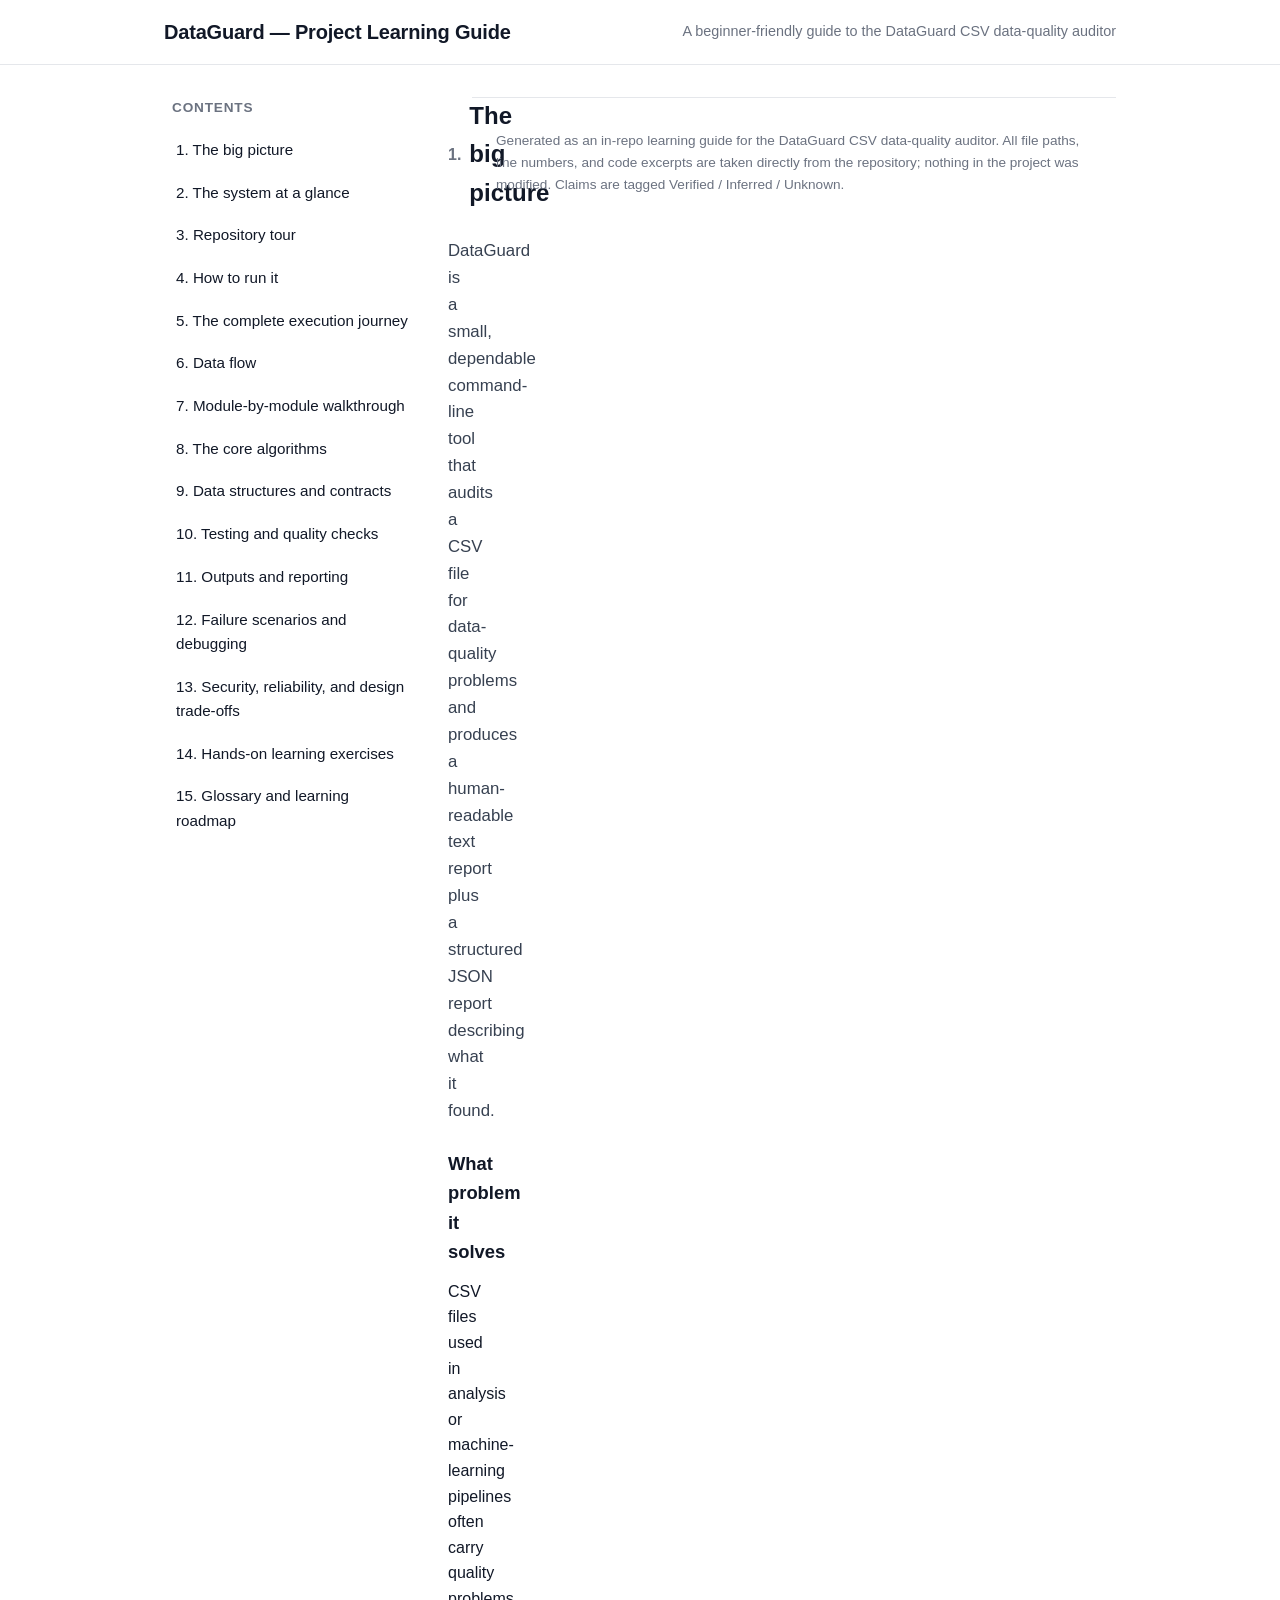
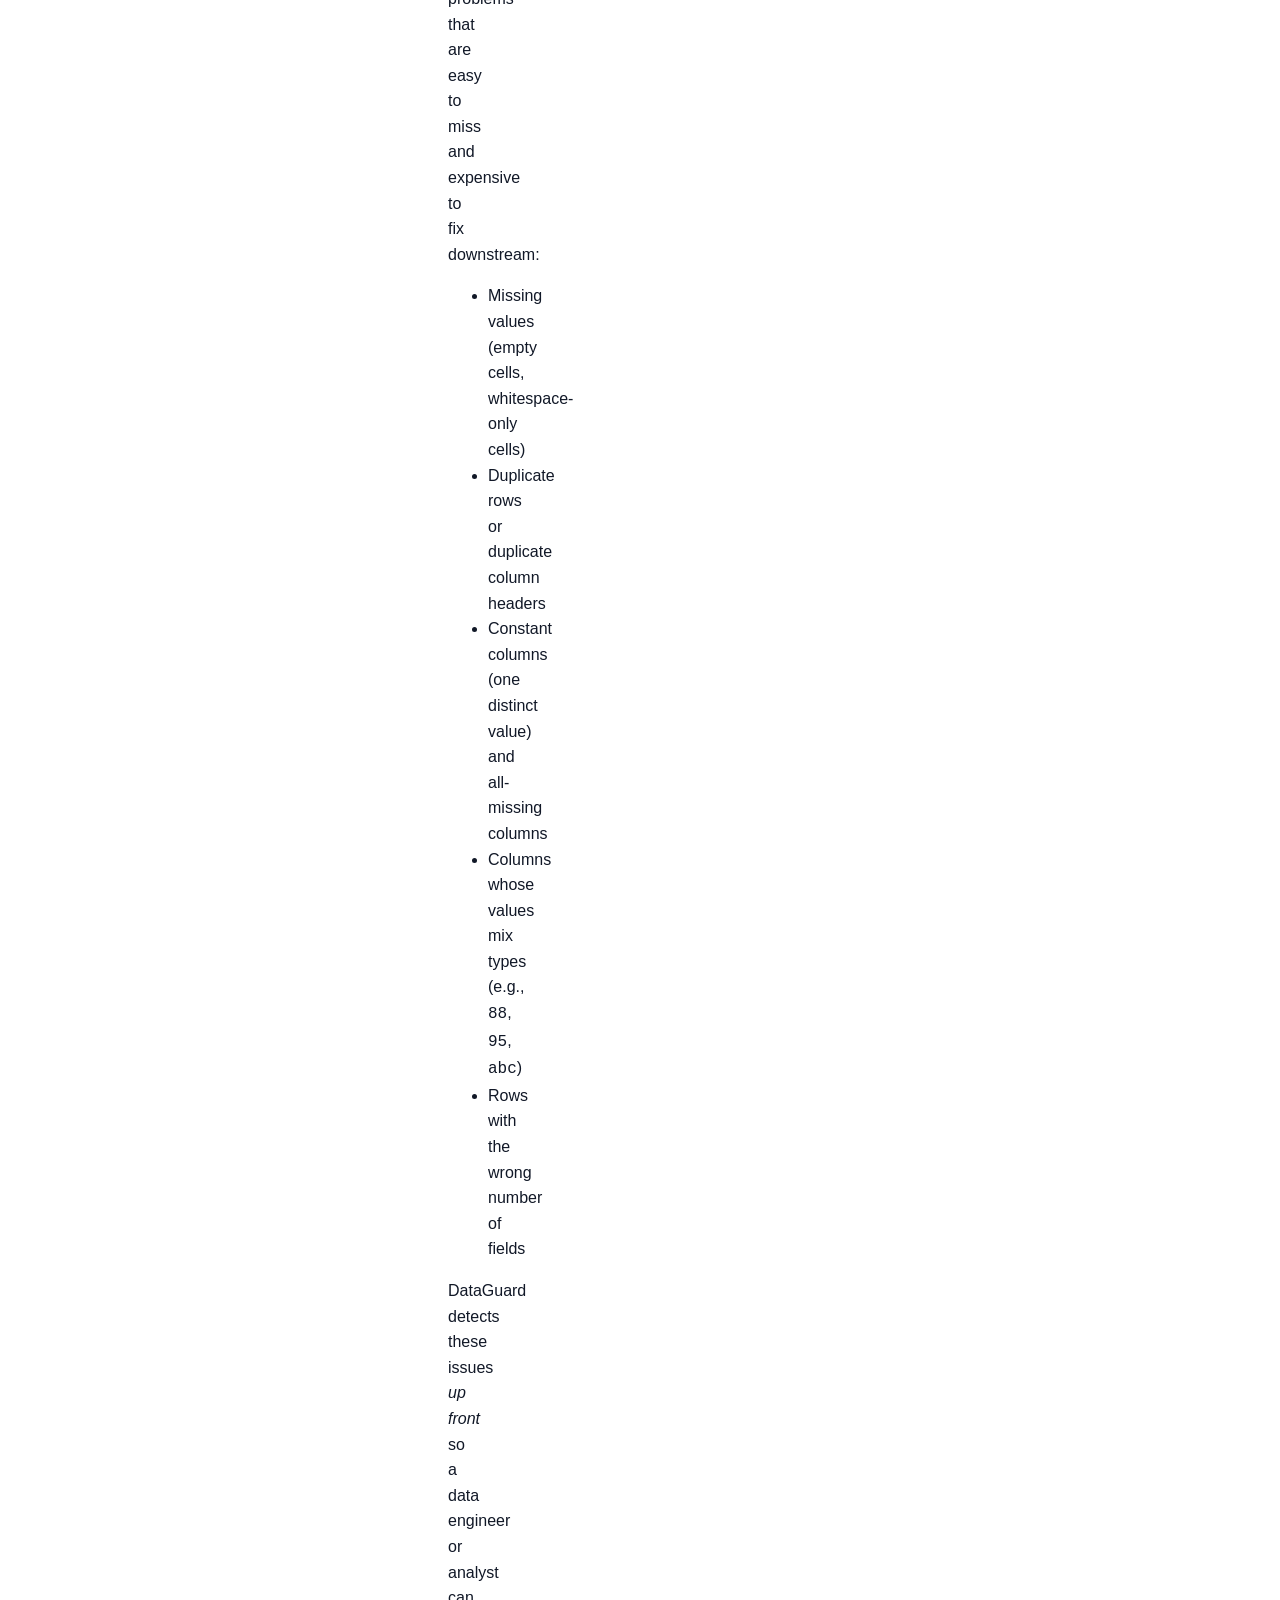
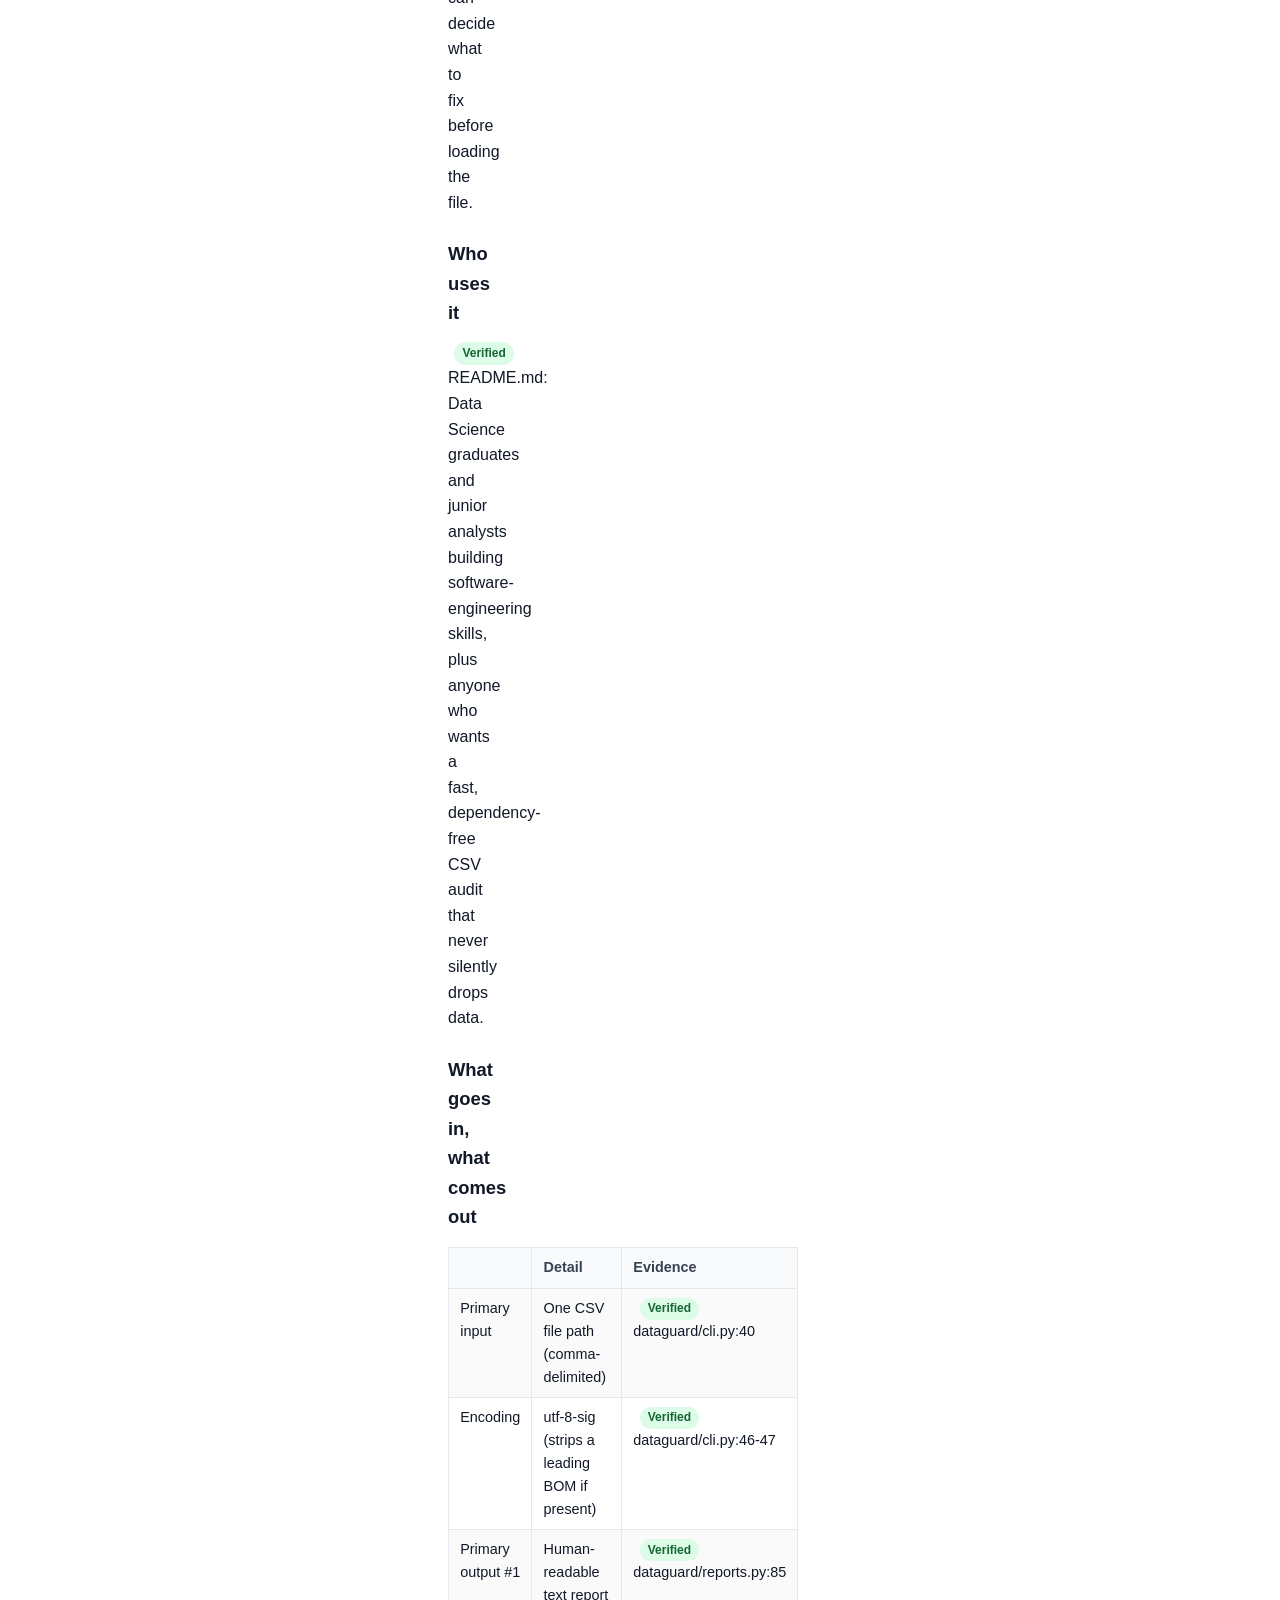
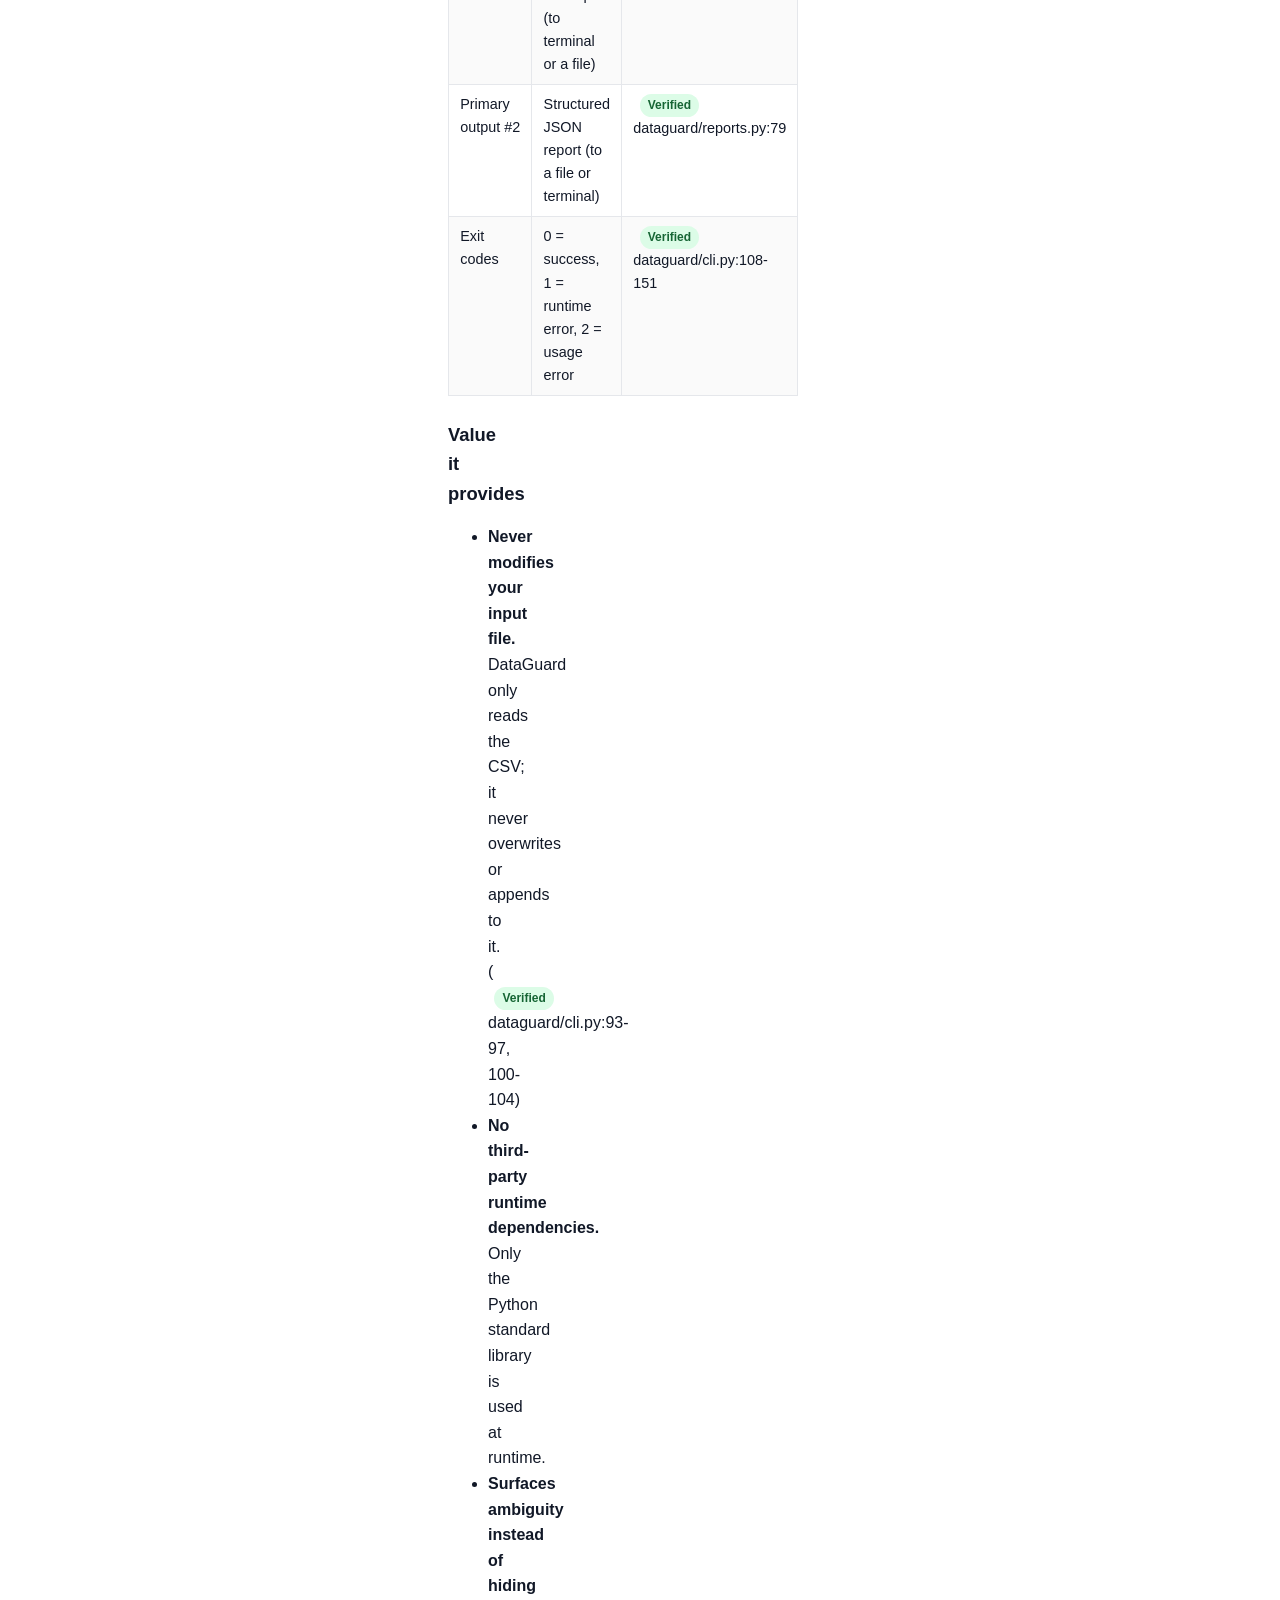
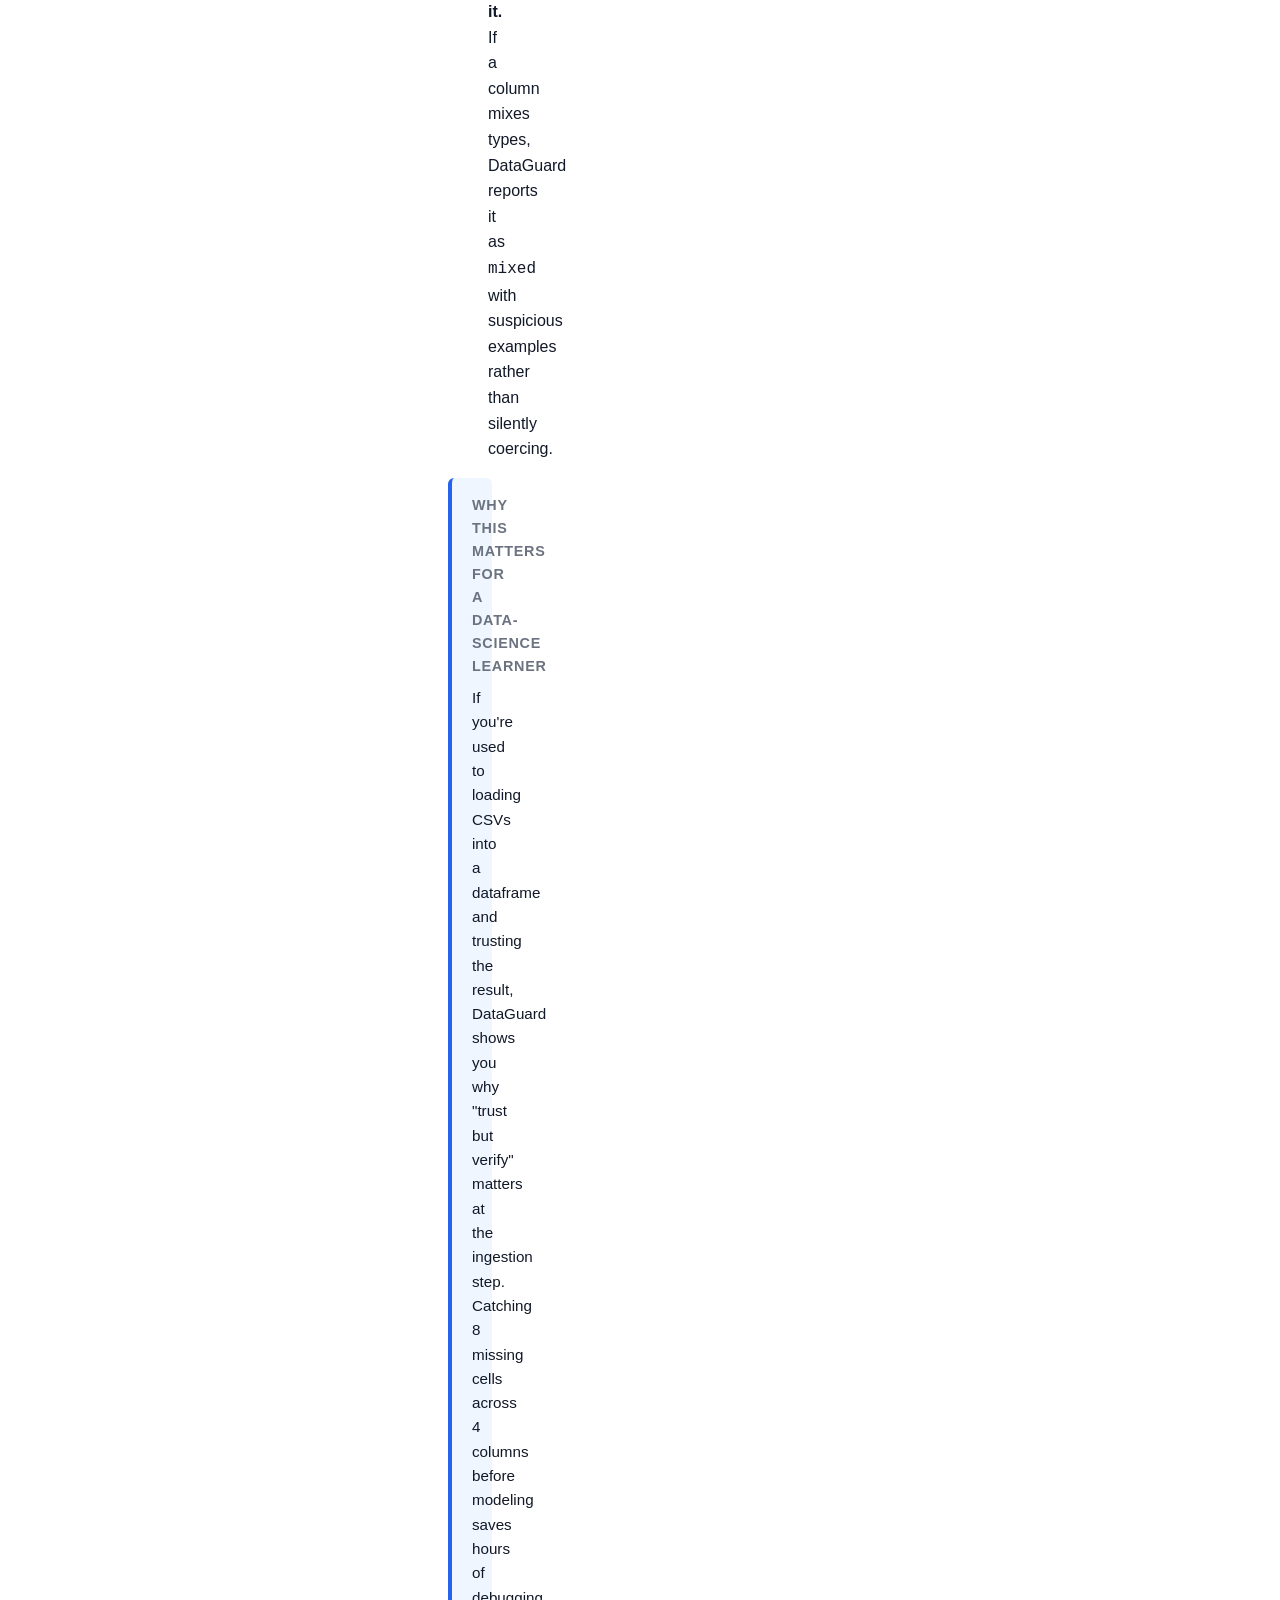
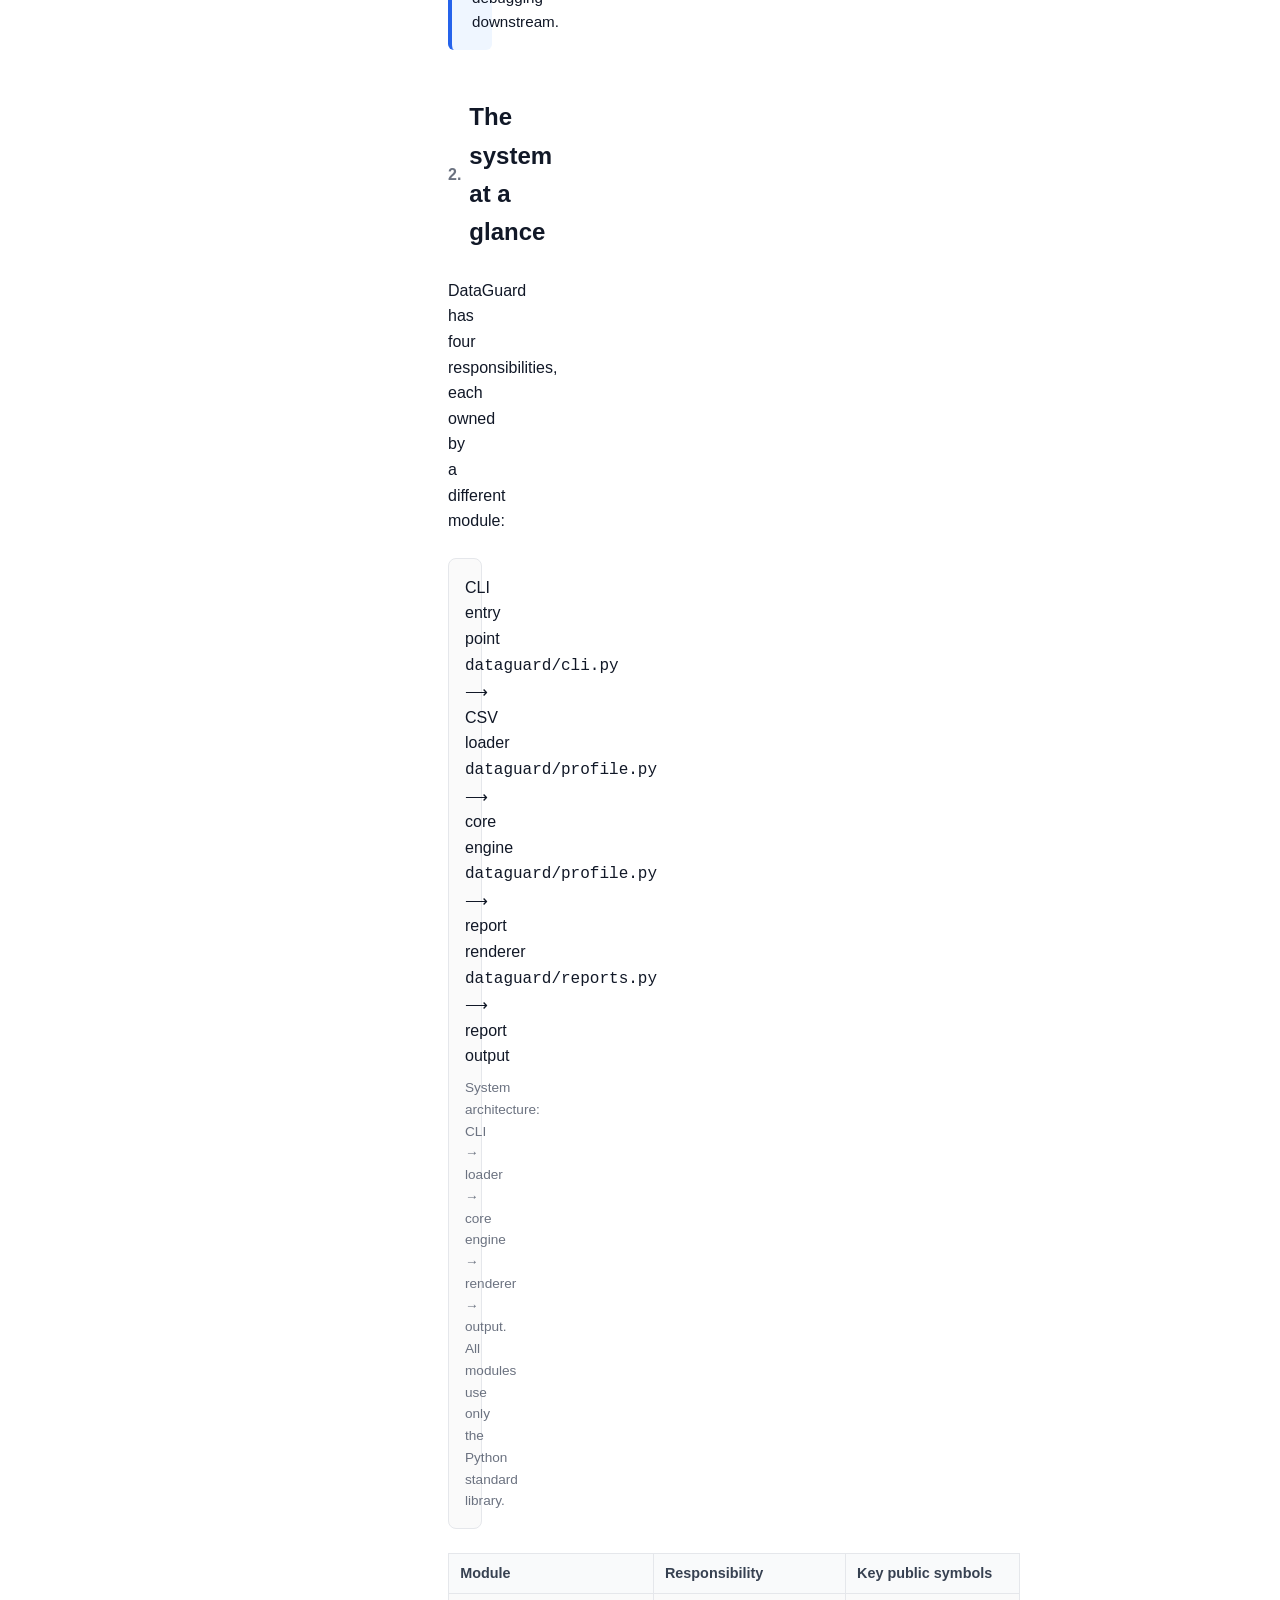
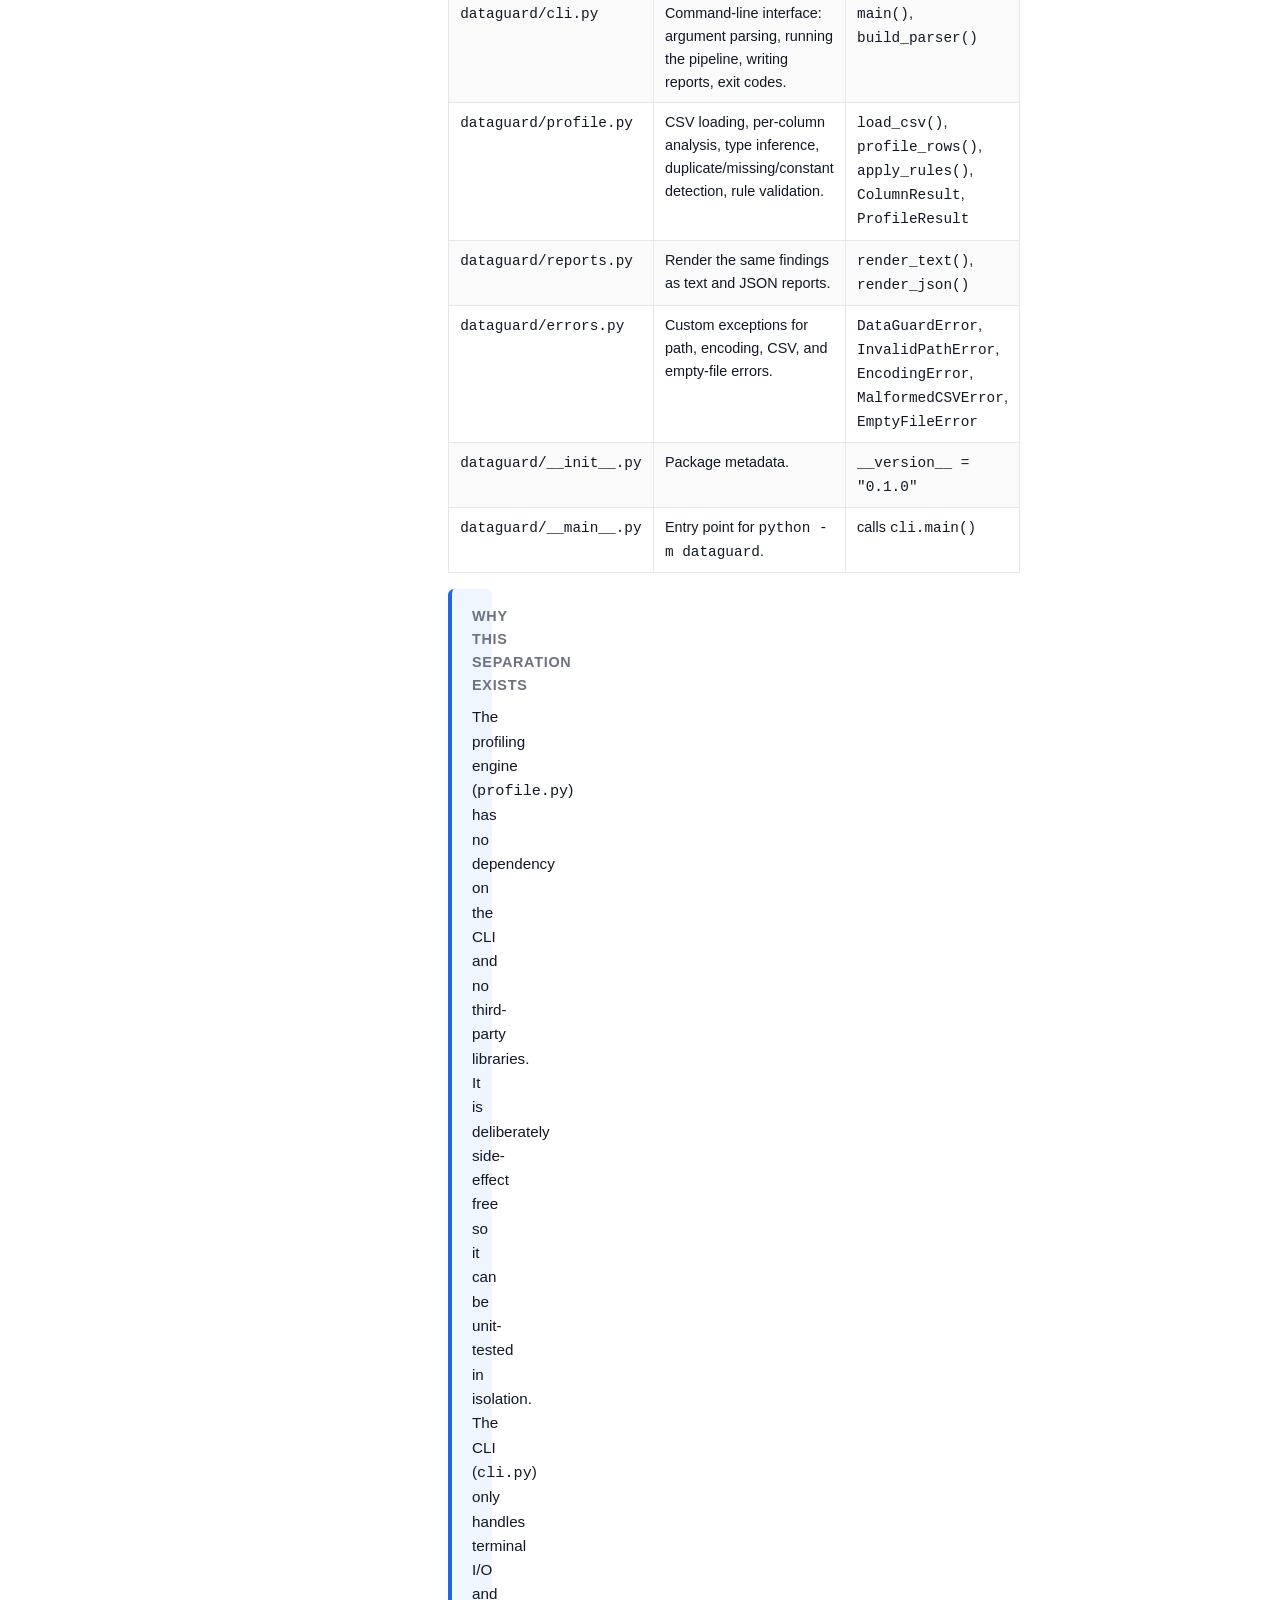
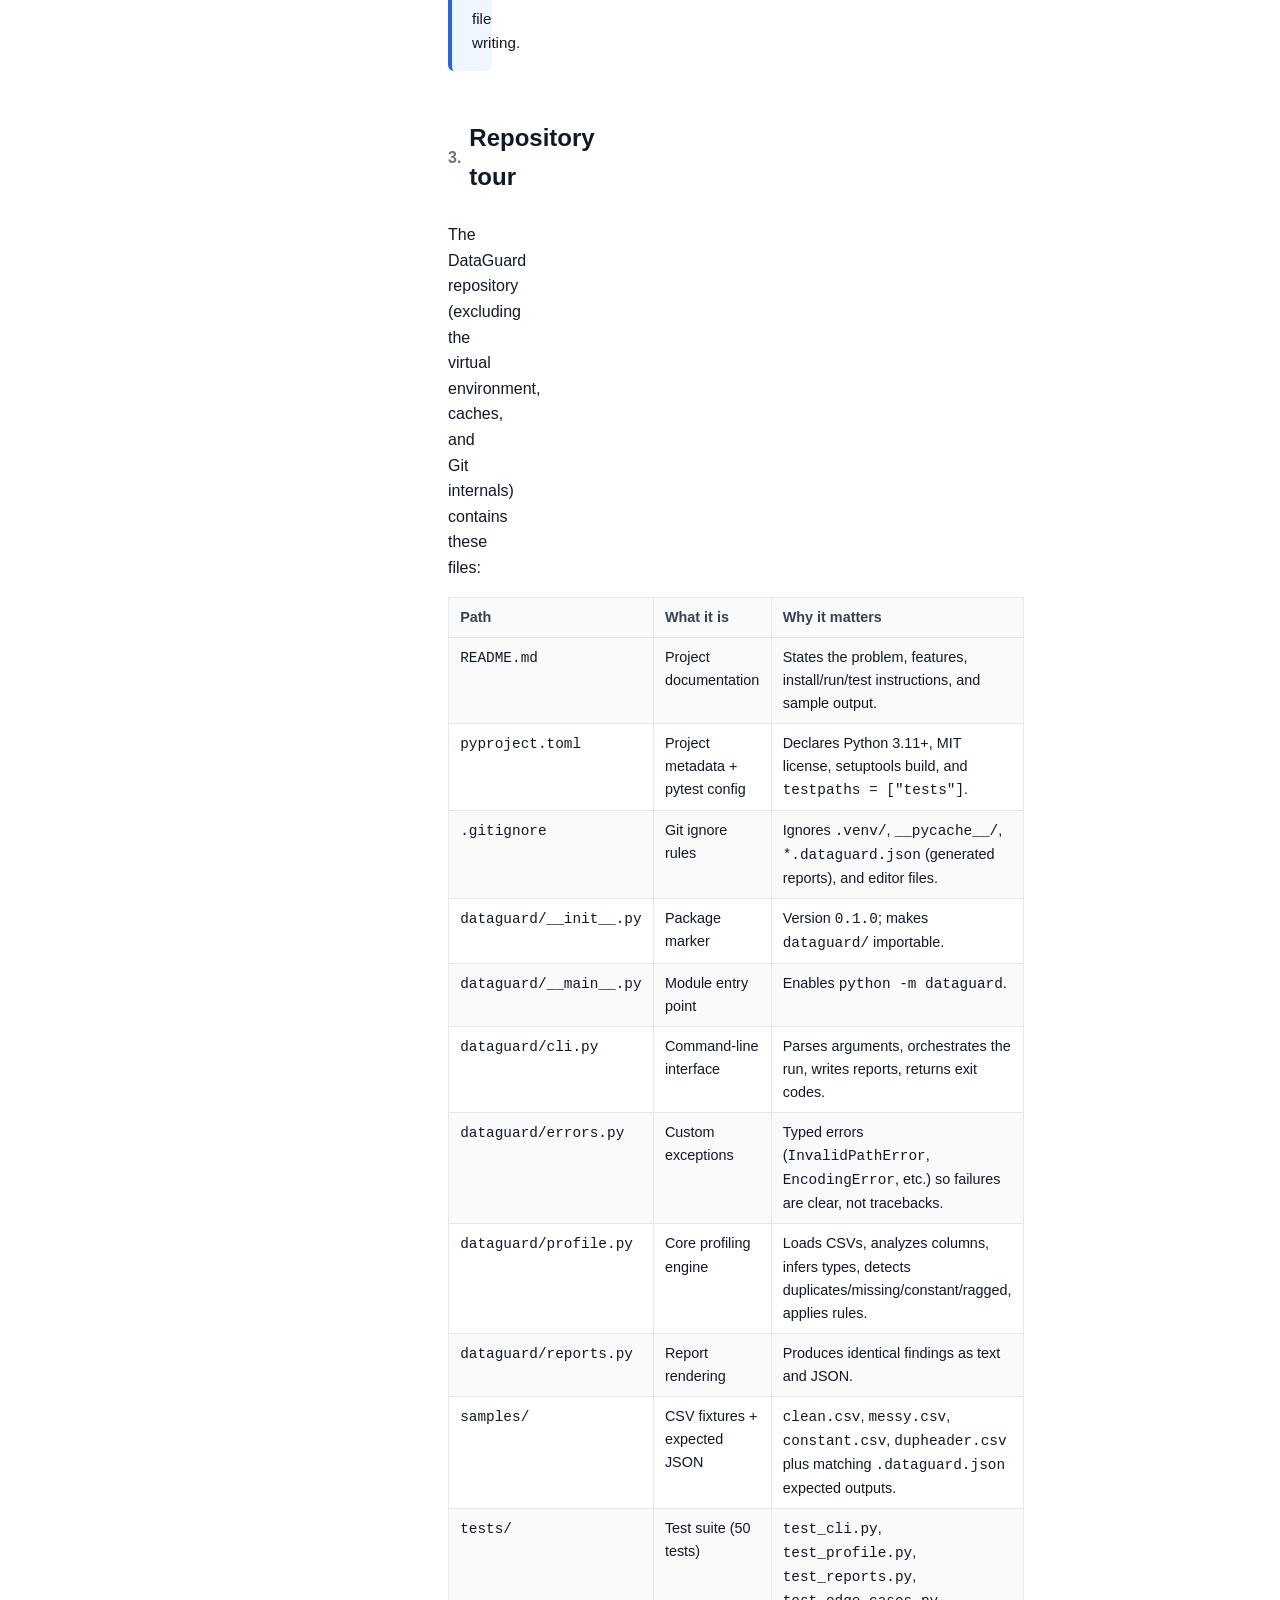
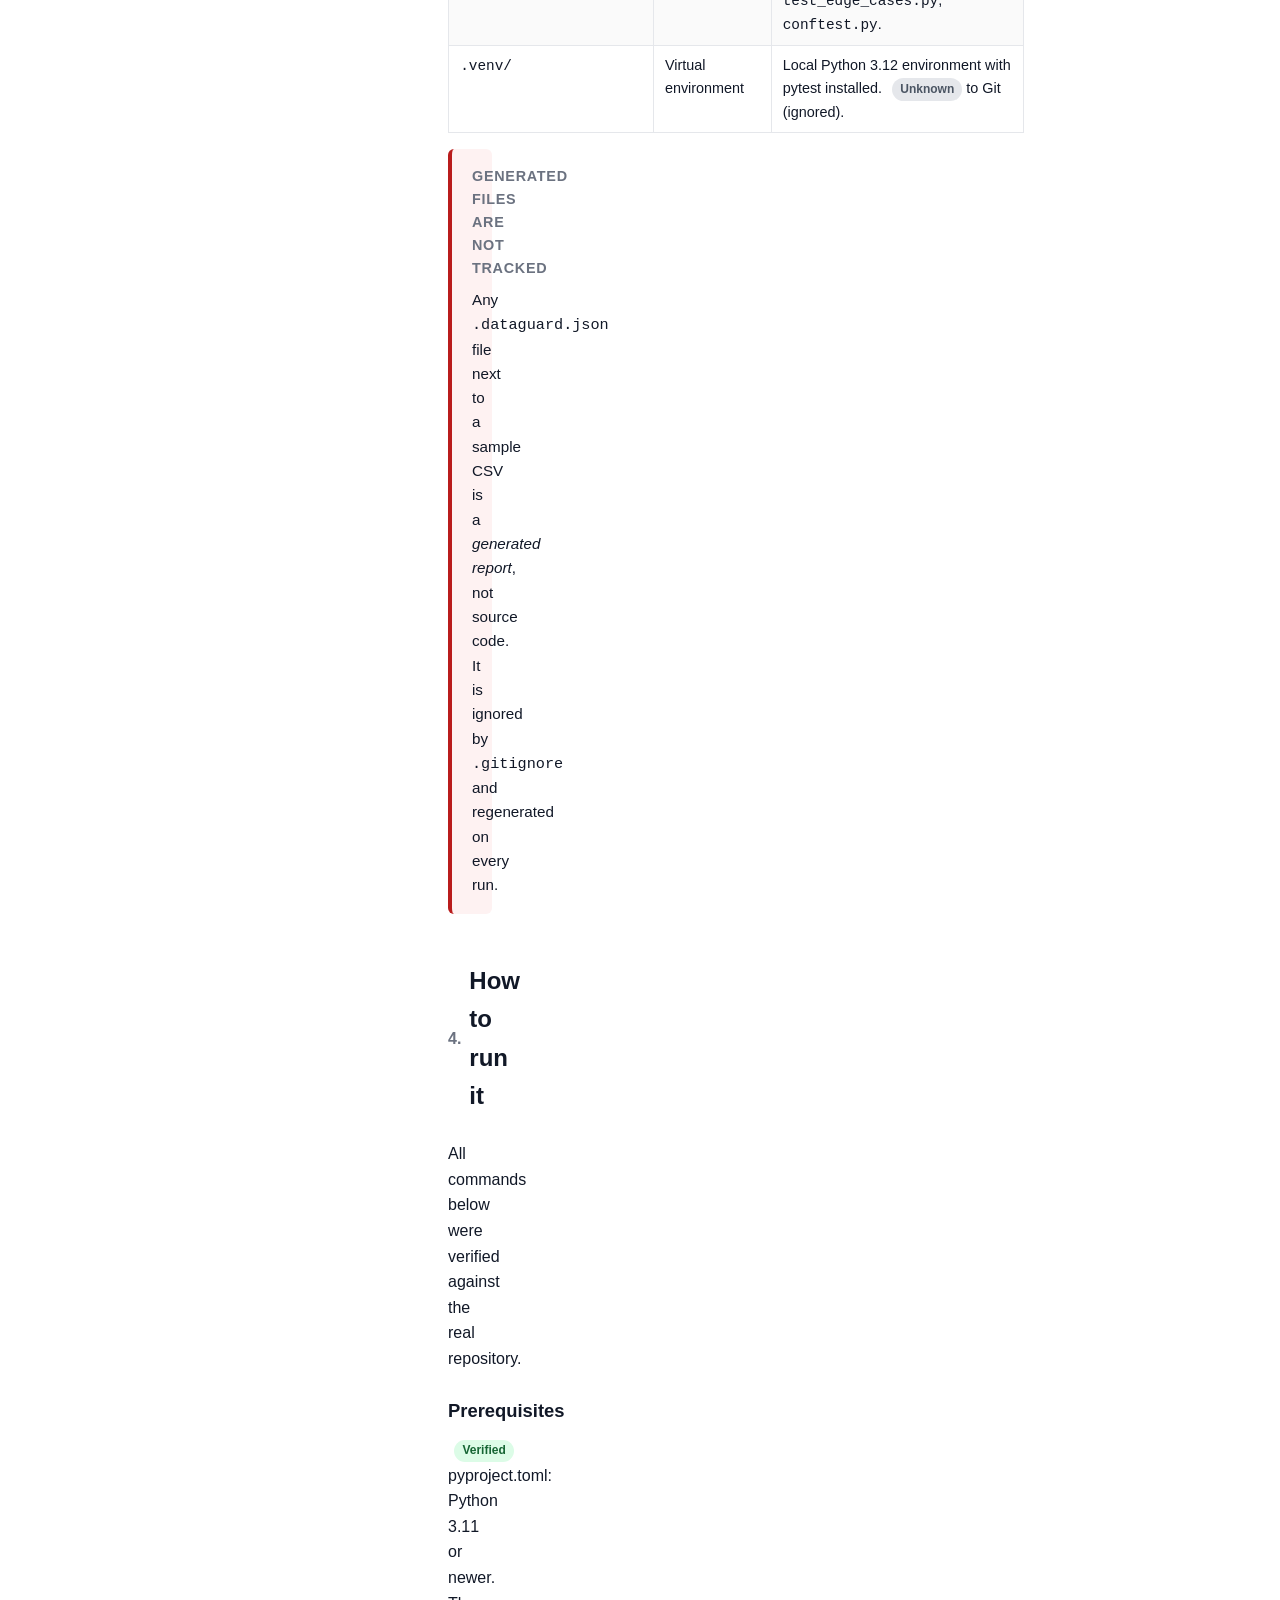
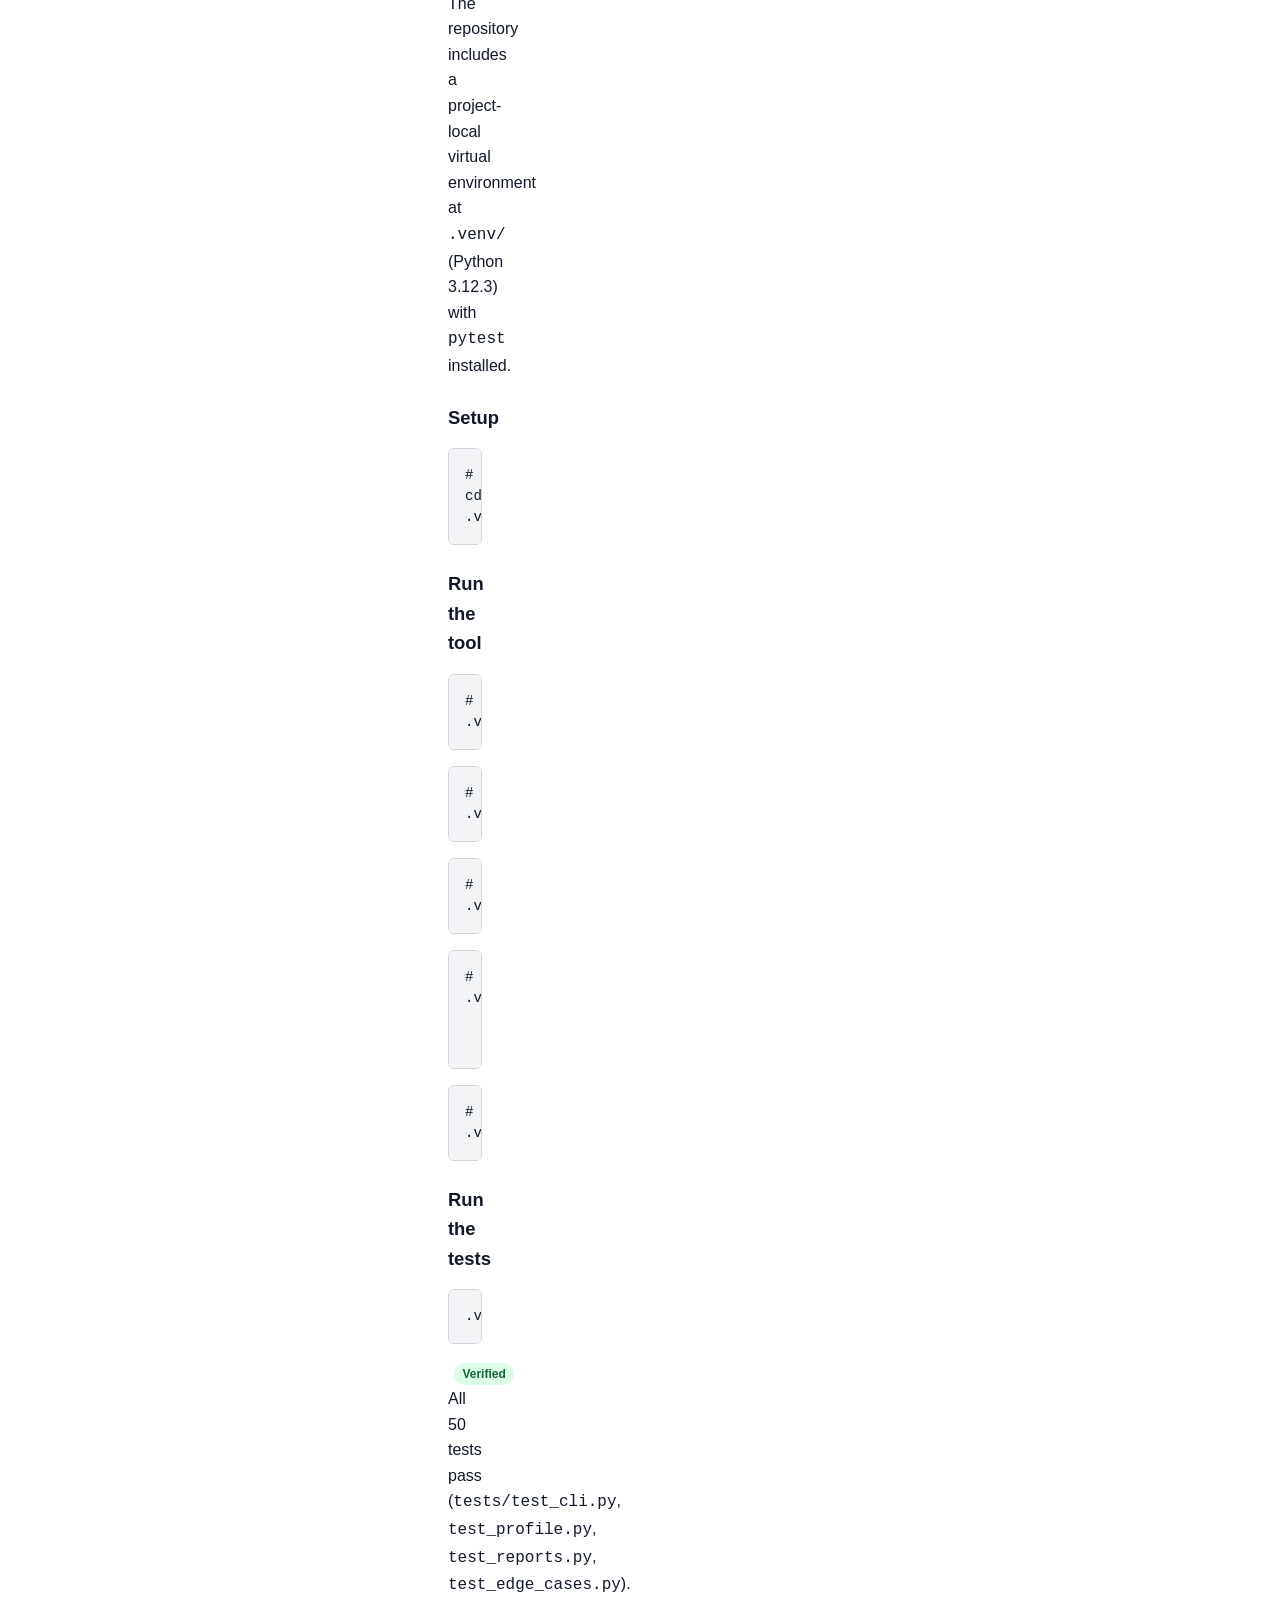
==== learning/project-book/index.html @ baacd8c7 "changes" ====
<!DOCTYPE html>
<html lang="en">
<head>
<meta charset="UTF-8">
<meta name="viewport" content="width=device-width, initial-scale=1.0">
<title>DataGuard — Project Learning Guide</title>
<style>
:root {
--bg: #ffffff; --text: #111827; --muted: #6b7280; --border: #e5e7eb;
--accent: #2563eb; --accent-hover: #1d4ed8; --code-bg: #f3f4f6;
--code-border: #d1d5db; --warn: #b91c1c; --ok: #15803d; --note-bg: #eff6ff;
}
* { box-sizing: border-box; }
body { font-family: -apple-system, BlinkMacSystemFont, "Segoe UI", Roboto, Helvetica, Arial, sans-serif;
 line-height: 1.6; color: var(--text); background: var(--bg); margin: 0; padding: 0; }
a { color: var(--accent); text-decoration: none; } a:hover { text-decoration: underline; }
.skip { position: absolute; left: -10000px; width: 1px; height: 1px; overflow: hidden; }
header { background: var(--bg); border-bottom: 1px solid var(--border); position: sticky; top: 0; z-index: 100; }
header .inner { max-width: 1000px; margin: 0 auto; padding: 1rem 1.5rem; display: flex; align-items: center; gap: 1rem; flex-wrap: wrap; }
h1 { font-size: 1.25rem; margin: 0; letter-spacing: -0.01em; }
.repo-meta { color: var(--muted); font-size: 0.9rem; margin-left: auto; }
.wrap { display: flex; max-width: 1000px; margin: 0 auto; padding: 2rem 1.5rem 4rem; gap: 1.5rem; }
aside { width: 260px; flex-shrink: 0; position: sticky; top: 1.5rem; }
aside h2 { font-size: 0.85rem; text-transform: uppercase; letter-spacing: 0.06em; color: var(--muted); margin: 0 0 0.75rem; padding: 0 0.5rem; }
nav ul { list-style: none; padding: 0; margin: 0; font-size: 0.95rem; }
nav ul li { margin: 0.25rem 0; }
nav ul a { display: block; padding: 0.45rem 0.75rem; border-radius: 6px; color: var(--text); }
nav ul a:hover { background: var(--note-bg); }
nav ul a.current { background: #dbeafe; font-weight: 600; }
nav ul ul { margin-top: 0.3rem; padding-left: 1rem; border-left: 2px solid var(--border); }
nav ul ul a { font-size: 0.9rem; padding: 0.35rem 0.75rem; opacity: 0.9; }
main { flex: 1; min-width: 0; }
section { margin-bottom: 3rem; }
section h2 { font-size: 1.5rem; margin: 0 0 1rem; padding-bottom: 0.5rem; border-bottom: 2px solid var(--border); display: flex; align-items: center; gap: 0.5rem; }
section h2 .num { color: var(--muted); font-size: 1rem; }
section h3 { font-size: 1.15rem; margin: 1.5rem 0 0.75rem; }
section h4 { font-size: 1rem; margin: 1rem 0 0.5rem; color: var(--muted); }
p { margin: 0 0 1rem; } .lead { font-size: 1.05rem; color: #374151; max-width: 72ch; }
.badge { display: inline-block; font-size: 0.75rem; font-weight: 700; padding: 0.1rem 0.5rem; border-radius: 999px; margin-left: 0.4rem; vertical-align: middle; background: #f3f4f4; }
.badge.verified { background: #dcfce7; color: #166534; }
.badge.inferred { background: #fef3c7; color: #92400e; }
.badge.unknown { background: #e5e7eb; color: #4b5563; }
table { width: 100%; border-collapse: collapse; margin: 1rem 0; font-size: 0.9rem; }
th, td { border: 1px solid var(--border); padding: 0.5rem 0.7rem; text-align: left; vertical-align: top; }
th { background: #f9fafb; font-weight: 600; color: #374151; }
tr:nth-child(even) { background: #fafafa; }
pre { background: var(--code-bg); border: 1px solid var(--code-border); border-radius: 6px; padding: 1rem; overflow-x: auto; margin: 1rem 0; font-size: 0.88rem; line-height: 1.5; }
code { font-family: ui-monospace, SFMono-Regular, Menlo, Consolas, monospace; }
.filepath { font-size: 0.8rem; color: var(--muted); margin: 0 0 0.25rem; padding: 0 1rem; border-left: 3px solid var(--accent); }
.diagram { margin: 1.5rem 0; padding: 1rem; border: 1px solid var(--border); border-radius: 8px; background: #fafafa; text-align: center; }
.diagram-caption { font-size: 0.85rem; color: var(--muted); margin-top: 0.5rem; }
.callout { border-radius: 6px; padding: 1rem 1.25rem; margin: 1rem 0; }
.callout.note { background: var(--note-bg); border-left: 4px solid var(--accent); }
.callout.warn { background: #fef2f2; border-left: 4px solid var(--warn); }
.callout.ok { background: #f0fdf4; border-left: 4px solid var(--ok); }
.callout h4 { margin: 0 0 0.5rem; font-size: 0.9rem; text-transform: uppercase; letter-spacing: 0.05em; }
.callout p { margin: 0; font-size: 0.95rem; }
.exercise { border: 1px solid var(--border); border-radius: 8px; padding: 1.25rem; margin: 1.5rem 0; background: #fafafa; }
.exercise h4 { margin: 0 0 0.75rem; font-size: 1rem; }
.exercise ol { margin: 0; padding-left: 1.25rem; } .exercise li { margin: 0.4rem 0; }

dl { margin: 1rem 0; }
dt { font-weight: 600; margin: 0.75rem 0 0.25rem; color: var(--accent); }
dd { margin: 0 0 0.75rem 1rem; font-size: 0.95rem; color: #374151; }
footer { border-top: 1px solid var(--border); padding: 2rem 1.5rem; color: var(--muted); font-size: 0.85rem; max-width: 1000px; margin: 0 auto; }
@media (max-width: 768px) {
.wrap { flex-direction: column; padding: 1rem 1rem 3rem; }
aside { width: 100%; position: static; margin-bottom: 1.5rem; }
nav ul { display: flex; gap: 0.4rem; overflow-x: auto; padding-bottom: 0.5rem; }
nav ul li { margin: 0; white-space: nowrap; }
nav ul a { padding: 0.5rem 0.75rem; }
/* ---------------------- inline diagrams ---------------------- */
.flow { display: flex; align-items: stretch; flex-wrap: nowrap; margin: 1.25rem 0; }
.flow-step { flex: 1 1 170px; background: var(--code-bg); border: 1px solid var(--code-border); border-radius: 6px; padding: 0.6rem 0.5rem; font-size: 0.82rem; font-weight: 600; text-align: center; color: var(--text); line-height: 1.35; }
.flow-step code { display: block; margin-top: 0.15rem; font-weight: 500; font-size: 0.72rem; }
.flow-arrow { align-self: center; color: var(--accent); font-size: 1.1rem; font-weight: 700; padding: 0 0.3rem; flex: 0 0 auto; }
.flow.indent { flex: 1 1 220px; margin-left: 1rem; flex-wrap: wrap; min-width: 180px; }
.flow.indent .flow-step { flex: 1 1 140px; }
.flow-note { display: block; font-weight: 400; font-size: 0.7rem; color: var(--muted); margin-top: 0.15rem; }
/* keyboard focus */
a:focus-visible, button:focus-visible { outline: 2px solid var(--accent); outline-offset: 2px; }
</style>
</head>
<body>
<a href="#content" class="skip">Skip to main content</a>
<header>
<div class="inner">
<h1>DataGuard — Project Learning Guide</h1>
<div class="repo-meta">A beginner-friendly guide to the DataGuard CSV data-quality auditor</div>
</div>
</header>
<div class="wrap">
<aside>
<h2>Contents</h2>
<nav id="toc">
<ul>
<li><a href="#big-picture">1. The big picture</a></li>
<li><a href="#system-glance">2. The system at a glance</a></li>
<li><a href="#repo-tour">3. Repository tour</a></li>
<li><a href="#how-to-run">4. How to run it</a></li>
<li><a href="#execution-journey">5. The complete execution journey</a></li>
<li><a href="#data-flow">6. Data flow</a></li>
<li><a href="#module-walkthrough">7. Module-by-module walkthrough</a></li>
<li><a href="#core-algorithms">8. The core algorithms</a></li>
<li><a href="#data-structures">9. Data structures and contracts</a></li>
<li><a href="#testing">10. Testing and quality checks</a></li>
<li><a href="#outputs">11. Outputs and reporting</a></li>
<li><a href="#failure-scenarios">12. Failure scenarios and debugging</a></li>
<li><a href="#trade-offs">13. Security, reliability, and design trade-offs</a></li>
<li><a href="#exercises">14. Hands-on learning exercises</a></li>
<li><a href="#glossary-roadmap">15. Glossary and learning roadmap</a></li>
</ul>
</nav>
</aside>
<main id="content">
<section id="big-picture">
<h2><span class="num">1.</span> The big picture</h2>
<p class="lead">DataGuard is a small, dependable command-line tool that audits a CSV file for data-quality problems and produces a human-readable text report plus a structured JSON report describing what it found.</p>
<h3>What problem it solves</h3>
<p>CSV files used in analysis or machine-learning pipelines often carry quality problems that are easy to miss and expensive to fix downstream:</p>
<ul>
<li>Missing values (empty cells, whitespace-only cells)</li>
<li>Duplicate rows or duplicate column headers</li>
<li>Constant columns (one distinct value) and all-missing columns</li>
<li>Columns whose values mix types (e.g., <code>88</code>, <code>95</code>, <code>abc</code>)</li>
<li>Rows with the wrong number of fields</li>
</ul>
<p>DataGuard detects these issues <em>up front</em> so a data engineer or analyst can decide what to fix before loading the file.</p>
<h3>Who uses it</h3>
<p><span class="badge verified">Verified</span> README.md: Data Science graduates and junior analysts building software-engineering skills, plus anyone who wants a fast, dependency-free CSV audit that never silently drops data.</p>
<h3>What goes in, what comes out</h3>
<table>
<tr><th></th><th>Detail</th><th>Evidence</th></tr>
<tr><td>Primary input</td><td>One CSV file path (comma-delimited)</td><td><span class="badge verified">Verified</span> dataguard/cli.py:40</td></tr>
<tr><td>Encoding</td><td>utf-8-sig (strips a leading BOM if present)</td><td><span class="badge verified">Verified</span> dataguard/cli.py:46-47</td></tr>
<tr><td>Primary output #1</td><td>Human-readable text report (to terminal or a file)</td><td><span class="badge verified">Verified</span> dataguard/reports.py:85</td></tr>
<tr><td>Primary output #2</td><td>Structured JSON report (to a file or terminal)</td><td><span class="badge verified">Verified</span> dataguard/reports.py:79</td></tr>
<tr><td>Exit codes</td><td>0 = success, 1 = runtime error, 2 = usage error</td><td><span class="badge verified">Verified</span> dataguard/cli.py:108-151</td></tr>
</table>
<h3>Value it provides</h3>
<ul>
<li><strong>Never modifies your input file.</strong> DataGuard only reads the CSV; it never overwrites or appends to it. (<span class="badge verified">Verified</span> dataguard/cli.py:93-97, 100-104)</li>
<li><strong>No third-party runtime dependencies.</strong> Only the Python standard library is used at runtime.</li>
<li><strong>Surfaces ambiguity instead of hiding it.</strong> If a column mixes types, DataGuard reports it as <code>mixed</code> with suspicious examples rather than silently coercing.</li>
</ul>
<div class="callout note"><h4>Why this matters for a data-science learner</h4><p>If you're used to loading CSVs into a dataframe and trusting the result, DataGuard shows you why "trust but verify" matters at the ingestion step. Catching 8 missing cells across 4 columns before modeling saves hours of debugging downstream.</p></div>
</section>
<section id="system-glance">
<h2><span class="num">2.</span> The system at a glance</h2>
<p>DataGuard has four responsibilities, each owned by a different module:</p>
<div class="diagram">
<div class="flow">
  <div class="flow-step">CLI entry point<br/><code>dataguard/cli.py</code></div>
  <div class="flow-arrow">⟶</div>
  <div class="flow-step">CSV loader<br/><code>dataguard/profile.py</code></div>
  <div class="flow-arrow">⟶</div>
  <div class="flow-step">core engine<br/><code>dataguard/profile.py</code></div>
  <div class="flow-arrow">⟶</div>
  <div class="flow-step">report renderer<br/><code>dataguard/reports.py</code></div>
  <div class="flow-arrow">⟶</div>
  <div class="flow-step">report output</div>
</div>
<div class="diagram-caption">System architecture: CLI &#8594; loader &#8594; core engine &#8594; renderer &#8594; output. All modules use only the Python standard library.</div>
</div>
<table>
<tr><th>Module</th><th>Responsibility</th><th>Key public symbols</th></tr>
<tr><td><code>dataguard/cli.py</code></td><td>Command-line interface: argument parsing, running the pipeline, writing reports, exit codes.</td><td><code>main()</code>, <code>build_parser()</code></td></tr>
<tr><td><code>dataguard/profile.py</code></td><td>CSV loading, per-column analysis, type inference, duplicate/missing/constant detection, rule validation.</td><td><code>load_csv()</code>, <code>profile_rows()</code>, <code>apply_rules()</code>, <code>ColumnResult</code>, <code>ProfileResult</code></td></tr>
<tr><td><code>dataguard/reports.py</code></td><td>Render the same findings as text and JSON reports.</td><td><code>render_text()</code>, <code>render_json()</code></td></tr>
<tr><td><code>dataguard/errors.py</code></td><td>Custom exceptions for path, encoding, CSV, and empty-file errors.</td><td><code>DataGuardError</code>, <code>InvalidPathError</code>, <code>EncodingError</code>, <code>MalformedCSVError</code>, <code>EmptyFileError</code></td></tr>
<tr><td><code>dataguard/__init__.py</code></td><td>Package metadata.</td><td><code>__version__ = "0.1.0"</code></td></tr>
<tr><td><code>dataguard/__main__.py</code></td><td>Entry point for <code>python -m dataguard</code>.</td><td>calls <code>cli.main()</code></td></tr>
</table>
<div class="callout note"><h4>Why this separation exists</h4><p>The profiling engine (<code>profile.py</code>) has no dependency on the CLI and no third-party libraries. It is deliberately side-effect free so it can be unit-tested in isolation. The CLI (<code>cli.py</code>) only handles terminal I/O and file writing.</p></div>
</section>
<section id="repo-tour">
<h2><span class="num">3.</span> Repository tour</h2>
<p>The DataGuard repository (excluding the virtual environment, caches, and Git internals) contains these files:</p>
<table>
<tr><th>Path</th><th>What it is</th><th>Why it matters</th></tr>
<tr><td><code>README.md</code></td><td>Project documentation</td><td>States the problem, features, install/run/test instructions, and sample output.</td></tr>
<tr><td><code>pyproject.toml</code></td><td>Project metadata + pytest config</td><td>Declares Python 3.11+, MIT license, setuptools build, and <code>testpaths = ["tests"]</code>.</td></tr>
<tr><td><code>.gitignore</code></td><td>Git ignore rules</td><td>Ignores <code>.venv/</code>, <code>__pycache__/</code>, <code>*.dataguard.json</code> (generated reports), and editor files.</td></tr>
<tr><td><code>dataguard/__init__.py</code></td><td>Package marker</td><td>Version <code>0.1.0</code>; makes <code>dataguard/</code> importable.</td></tr>
<tr><td><code>dataguard/__main__.py</code></td><td>Module entry point</td><td>Enables <code>python -m dataguard</code>.</td></tr>
<tr><td><code>dataguard/cli.py</code></td><td>Command-line interface</td><td>Parses arguments, orchestrates the run, writes reports, returns exit codes.</td></tr>
<tr><td><code>dataguard/errors.py</td><td>Custom exceptions</td><td>Typed errors (<code>InvalidPathError</code>, <code>EncodingError</code>, etc.) so failures are clear, not tracebacks.</td></tr>
<tr><td><code>dataguard/profile.py</code></td><td>Core profiling engine</td><td>Loads CSVs, analyzes columns, infers types, detects duplicates/missing/constant/ragged, applies rules.</td></tr>
<tr><td><code>dataguard/reports.py</td><td>Report rendering</td><td>Produces identical findings as text and JSON.</td></tr>
<tr><td><code>samples/</code></td><td>CSV fixtures + expected JSON</td><td><code>clean.csv</code>, <code>messy.csv</code>, <code>constant.csv</code>, <code>dupheader.csv</code> plus matching <code>.dataguard.json</code> expected outputs.</td></tr>
<tr><td><code>tests/</code></td><td>Test suite (50 tests)</td><td><code>test_cli.py</code>, <code>test_profile.py</code>, <code>test_reports.py</code>, <code>test_edge_cases.py</code>, <code>conftest.py</code>.</td></tr>
<tr><td><code>.venv/</code></td><td>Virtual environment</td><td>Local Python 3.12 environment with pytest installed. <span class="badge unknown">Unknown</span> to Git (ignored).</td></tr>
</table>
<div class="callout warn"><h4>Generated files are not tracked</h4><p>Any <code>.dataguard.json</code> file next to a sample CSV is a <em>generated report</em>, not source code. It is ignored by <code>.gitignore</code> and regenerated on every run.</p></div>
</section>
<section id="how-to-run">
<h2><span class="num">4.</span> How to run it</h2>
<p>All commands below were verified against the real repository.</p>
<h3>Prerequisites</h3>
<p><span class="badge verified">Verified</span> pyproject.toml: Python 3.11 or newer. The repository includes a project-local virtual environment at <code>.venv/</code> (Python 3.12.3) with <code>pytest</code> installed.</p>
<h3>Setup</h3>
<pre><code># From the DataGuard project root
cd /home/jabs101/Documents/career-lab/dataguard
.venv/bin/python --version   # Python 3.12.3
</code></pre>
<h3>Run the tool</h3>
<pre><code># Basic run: profiles a CSV and prints a text report to the terminal
.venv/bin/python -m dataguard samples/clean.csv
</code></pre>
<pre><code># Profile a messy file; JSON report written next to the input by default
.venv/bin/python -m dataguard samples/messy.csv
</code></pre>
<pre><code># Custom text and JSON report paths
.venv/bin/python -m dataguard samples/messy.csv -t messy.txt -j messy-report.json
</code></pre>
<pre><code># Apply required-column and expected-type rules
.venv/bin/python -m dataguard samples/messy.csv \
  --required-columns name \
  --expected-types age=int,score=int
</code></pre>
<pre><code># Write reports to the terminal (use "-" as the target)
.venv/bin/python -m dataguard -t - -j - samples/messy.csv
</code></pre>
<h3>Run the tests</h3>
<pre><code>.venv/bin/python -m pytest
</code></pre>
<p><span class="badge verified">Verified</span> All 50 tests pass (<code>tests/test_cli.py</code>, <code>test_profile.py</code>, <code>test_reports.py</code>, <code>test_edge_cases.py</code>).</p>
<div class="callout note"><h4>No install step needed</h4><p>DataGuard is not installed as a package; it is run from source via <code>python -m dataguard</code>. The only dependency at runtime is the Python standard library. <code>pytest</code> is a development dependency only.</p></div>
</section>
<section id="execution-journey">
<h2><span class="num">5.</span> The complete execution journey</h2>
<p>DataGuard processes a CSV file through a clear, linear pipeline:</p>
<ol>
<li><strong>CLI parsing</strong> (<code>dataguard/cli.py:build_parser()</code>): Parses command-line arguments, validates required arguments, and prepares report destinations (text and/or JSON). Handles exit codes 0, 1, and 2 as defined in the README.</li>
<li><strong>CSV loading</strong> (<code>dataguard/profile.py:load_csv()</code>): Reads the CSV file with standard library <code>csv.reader</code>, strips blank lines, and returns rows as lists of strings. Handles encoding (utf-8-sig by default), invalid paths, non-regular files, and empty files with appropriate exceptions.</li>
<li><strong>Profiling</strong> (<code>dataguard/profile.py:profile_rows()</code>): Analyzes each column for missing values, constant values, duplicate headers, ragged rows, type inference, and other quality issues. Returns a <code>ProfileResult</code> object containing all findings.</li>
<li><strong>Rule application</strong> (<code>dataguard/profile.py:apply_rules()</code>): Applies user-specified required-column and expected-type rules to the profiling result, generating additional checks and status flags.</li>
<li><strong>Report rendering</strong> (<code>dataguard/reports.py</code>): Generates human-readable text and JSON reports from the <code>ProfileResult</code> using stable, deterministic formatting.</li>
<li><strong>Output writing</strong> (<code>dataguard/cli.py:main()</code>): Writes reports to specified destinations (terminal, files, or both) while preserving input file integrity. Handles file I/O errors with clear error messages and exit codes.</li>
</ol>
<p>This pipeline ensures separation of concerns: the profiling engine works in isolation from terminal I/O, and reports are generated from a single source of truth.</p>
</section>
<section id="data-flow">
<h2><span class="num">6.</span> Data flow</h2>
<p>Input data flows through these stages:</p>
<table>
<tr><th>Step</th><th>Function (file:line)</th><th>Input</th><th>Output / intermediate value</th><th>Branch taken</th></tr>
<tr><td>1</td><td><code>load_csv</code> (profile.py:92)</td><td>CSV file path</td><td>List of rows (list of strings)</td><td>—</td></tr>
<tr><td>2</td><td><code>profile_rows</code> (profile.py:236)</td><td>Raw rows + header</td><td><code>ProfileResult</code> object</td><td>—</td></tr>
<tr><td>3</td><td><code>apply_rules</code> (profile.py:438)</td><td><code>ProfileResult</code></td><td><code>ProfileResult</code> with updated <code>rules</code> field</td><td>—</td></tr>
<tr><td>4</td><td><code>render_text</code> (reports.py:85)</td><td><code>ProfileResult</code></td><td>Text report string</td><td>—</td></tr>
<tr><td>4</td><td><code>render_json</code> (reports.py:79)</td><td><code>ProfileResult</code></td><td>JSON report string</td><td>—</td></tr>
<tr><td>5</td><td><code>main</code> (cli.py:107)</td><td>CLI arguments</td><td>Exit code 0, 1, or 2</td><td>—</td></tr>
</table>
<p>Key observations:</p>
<ul>
<li>All processing happens in memory; no files are modified during execution.</li>
<li>Type inference is conservative: a column reports one primitive type only when every non-missing cell agrees.</li>
<li>Missing values are defined as empty or whitespace-only cells; values like "NA" are not automatically treated as missing.</li>
</ul>
</section>
<section id="module-walkthrough">
<h2><span class="num">7.</span> Module-by-module walkthrough</h2>
<p>DataGuard consists of four main modules plus package structure:</p>
<div class="diagram">
<div class="flow">
  <div class="flow-step"><code>dataguard/__main__.py</code></div>
  <div class="flow-arrow">⟶</div>
  <div class="flow-step"><code>dataguard/cli.py</code></div>
  <div class="flow-arrow">⟶</div>
  <div class="flow-step"><code>dataguard/profile.py</code></div>
  <div class="flow-arrow">⟶</div>
  <div class="flow-step"><code>dataguard/reports.py</code></div>
  <div class="flow-arrow">⟶</div>
  <div class="flow-step"><code>dataguard/errors.py</code></div>
</div>
<h3>Entry-point walkthrough</h3>
<p><span class="filepath">dataguard/__main__.py:1-6</span></p>
<pre><code>if __name__ == "__main__":
    raise SystemExit(main())</code></pre>
<p>The <code>__main__.py</code> file enables running DataGuard with <code>python -m dataguard</code>, delegating to <code>cli.main()</code>.</p>
<h3>CLI module</h3>
<p><span class="filepath">dataguard/cli.py:1-155</span></p>
<p>Handles argument parsing, orchestrates execution flow, writes output files, and returns appropriate exit codes. Key functions:</p>
<ul>
<li><code>build_parser()</code>: Creates argument parser with help text and exit code documentation.</li>
<li><code>main()</code>: Orchestrates the entire pipeline and returns exit code.</li>
<li><code>_write_text()</code>: Writes text reports to files or stdout.</li>
<li><code>_write_json()</code>: Writes JSON reports to files or stdout.</li>
</ul>
</section>
</main>
<footer>
Generated as an in-repo learning guide for the DataGuard CSV data-quality auditor. All file paths, line numbers, and code excerpts are taken directly from the repository; nothing in the project was modified. Claims are tagged Verified / Inferred / Unknown.
</footer>
</body>
</html>
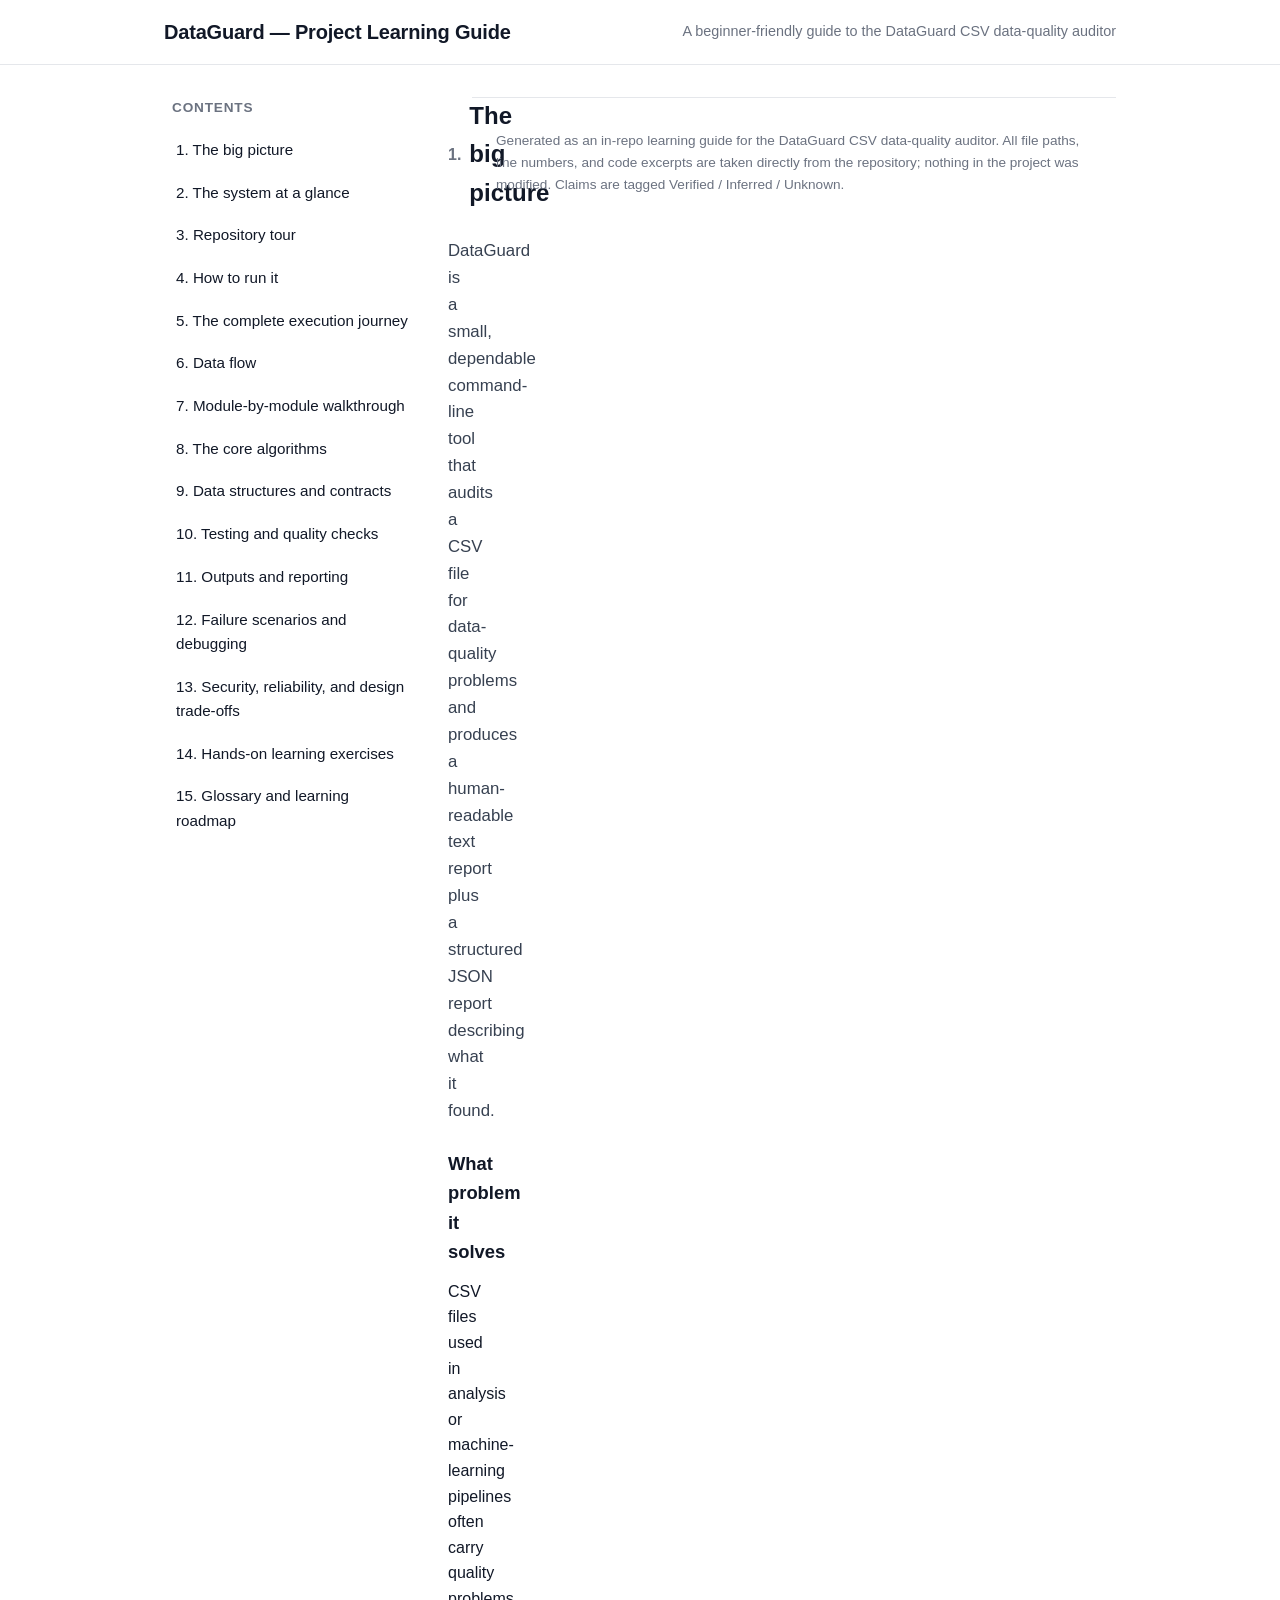
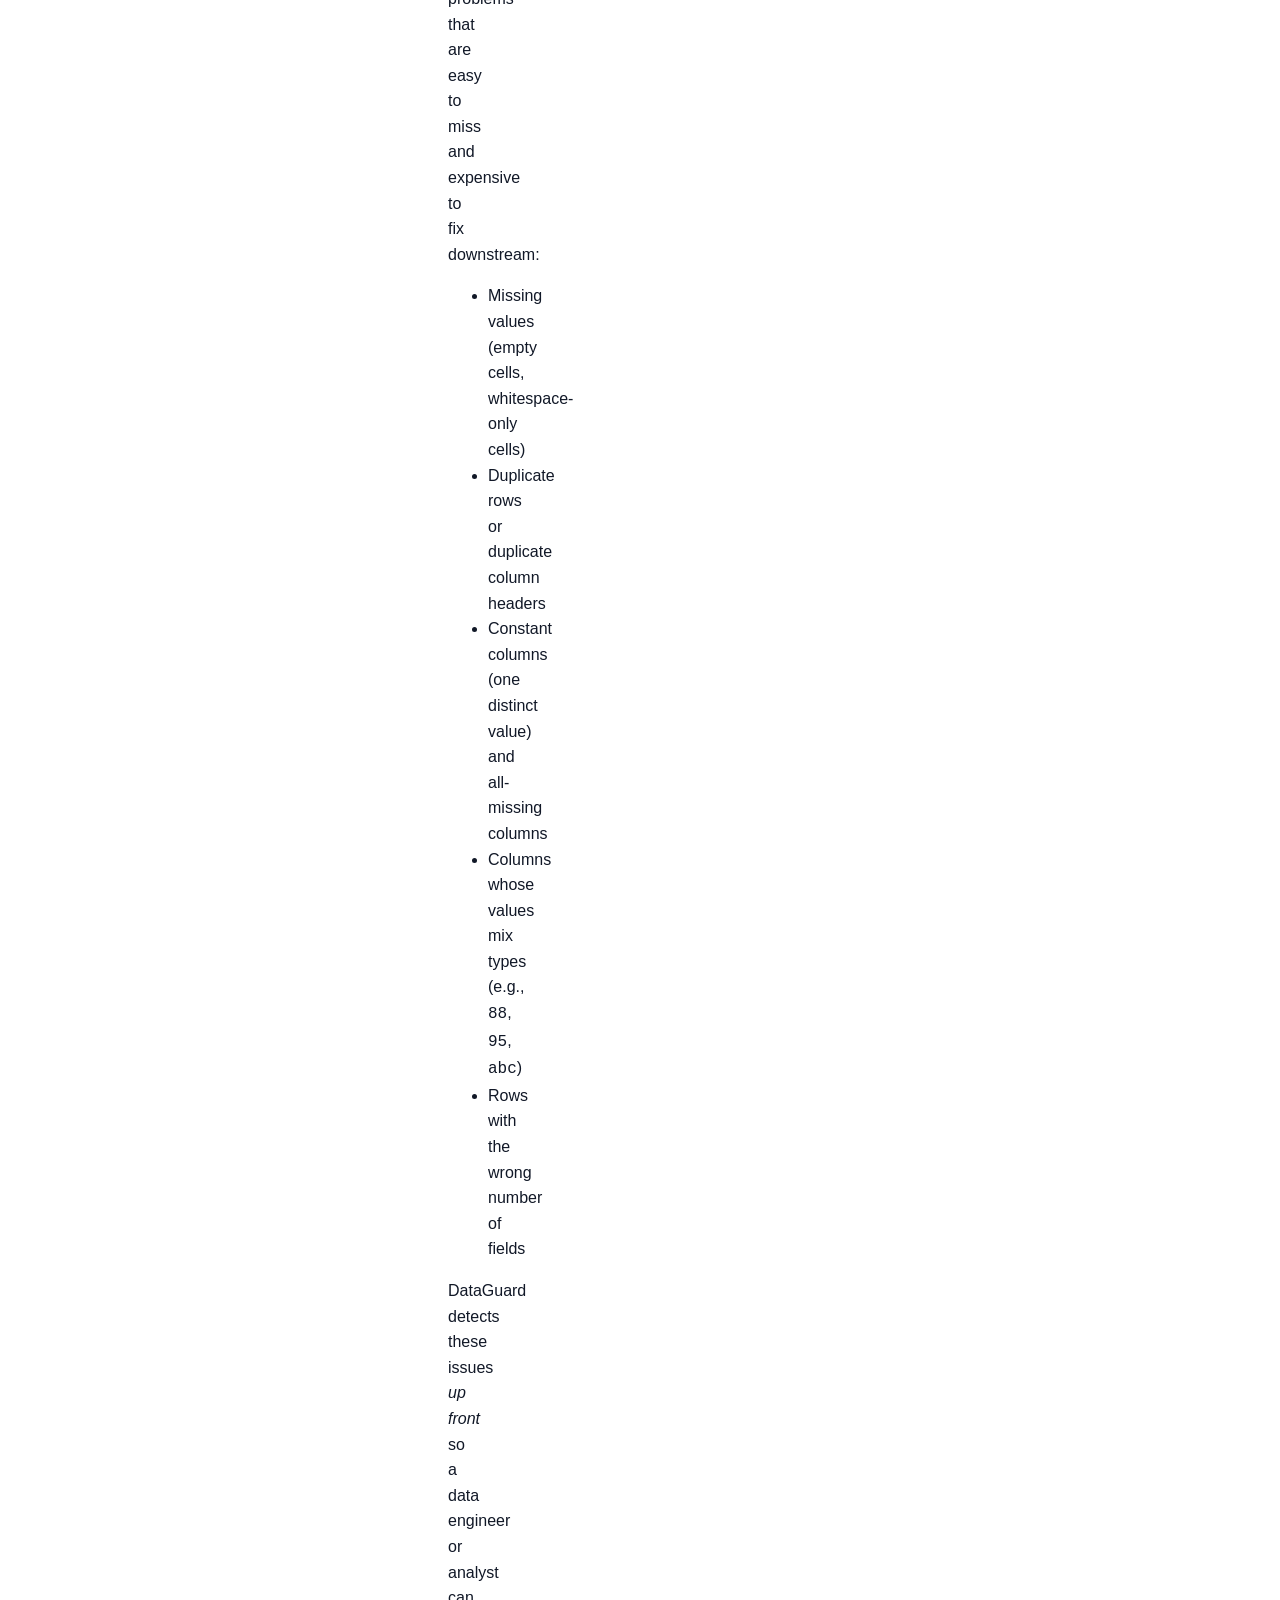
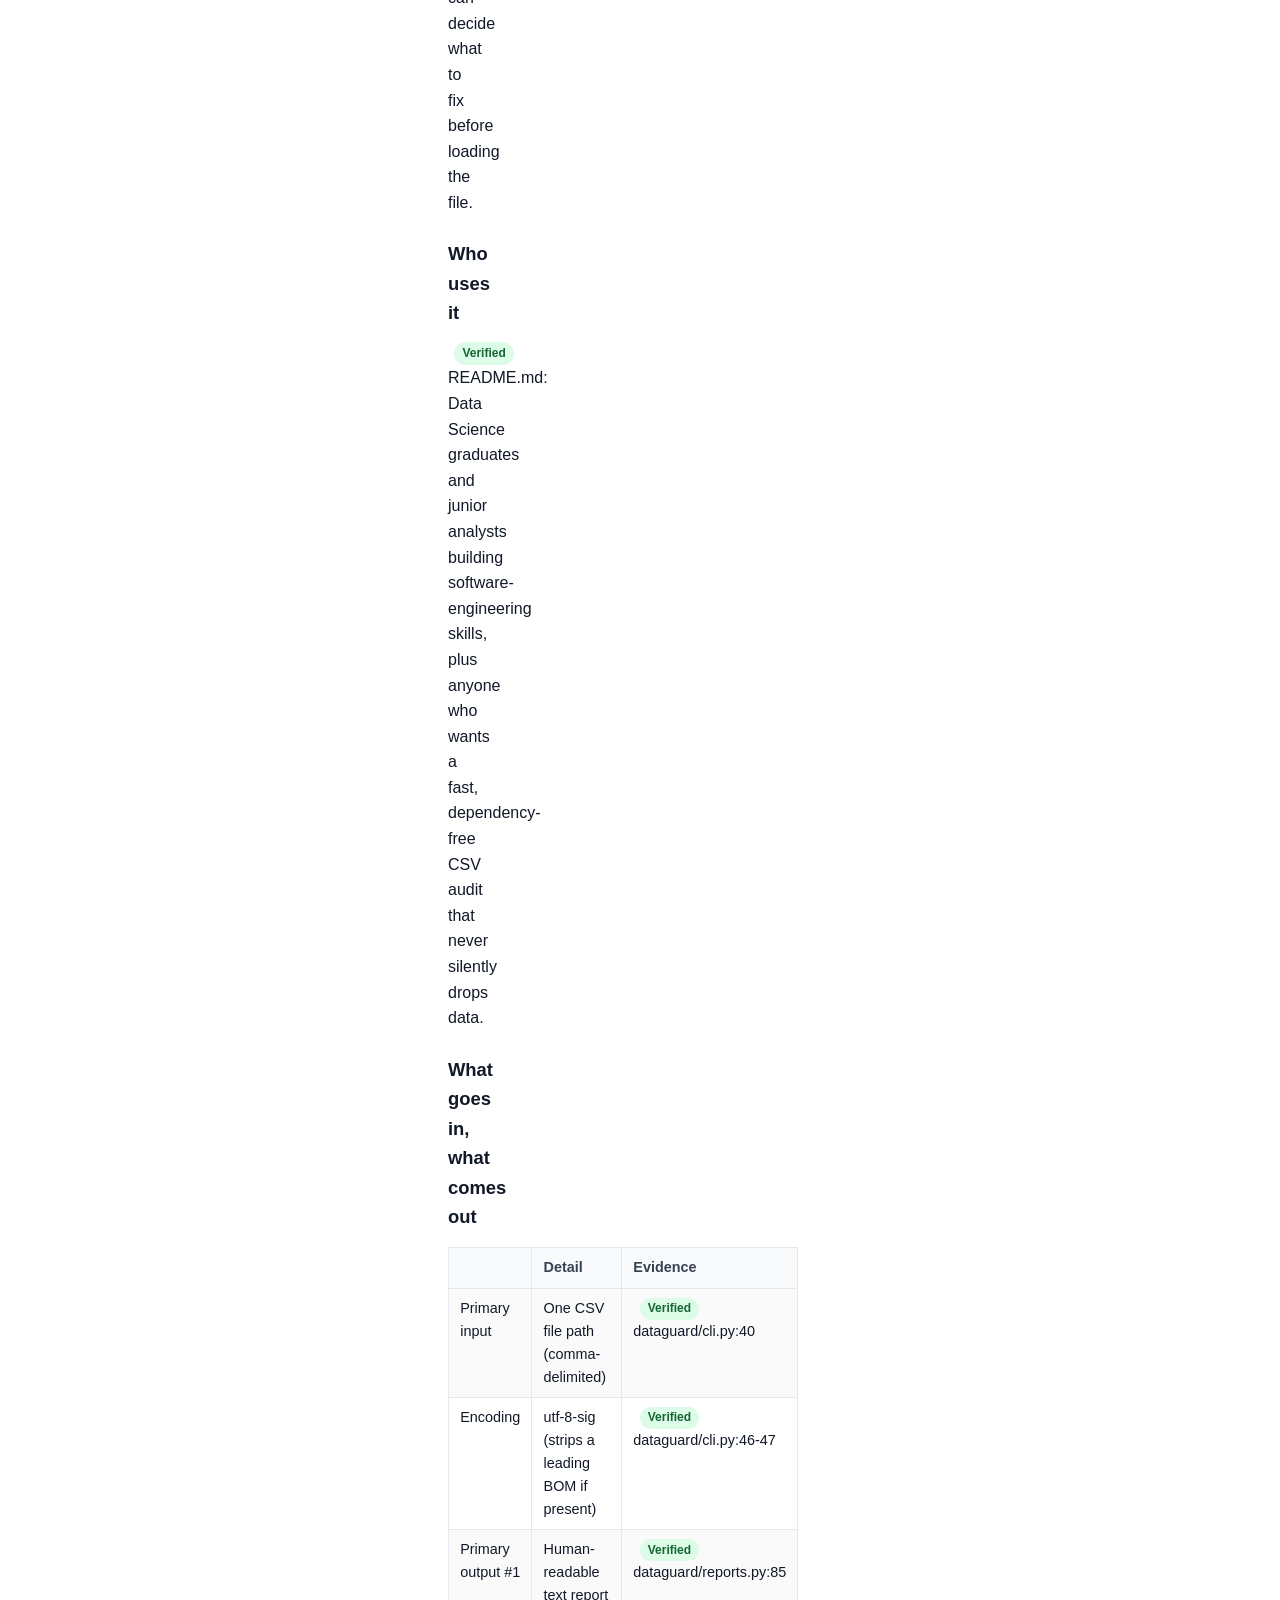
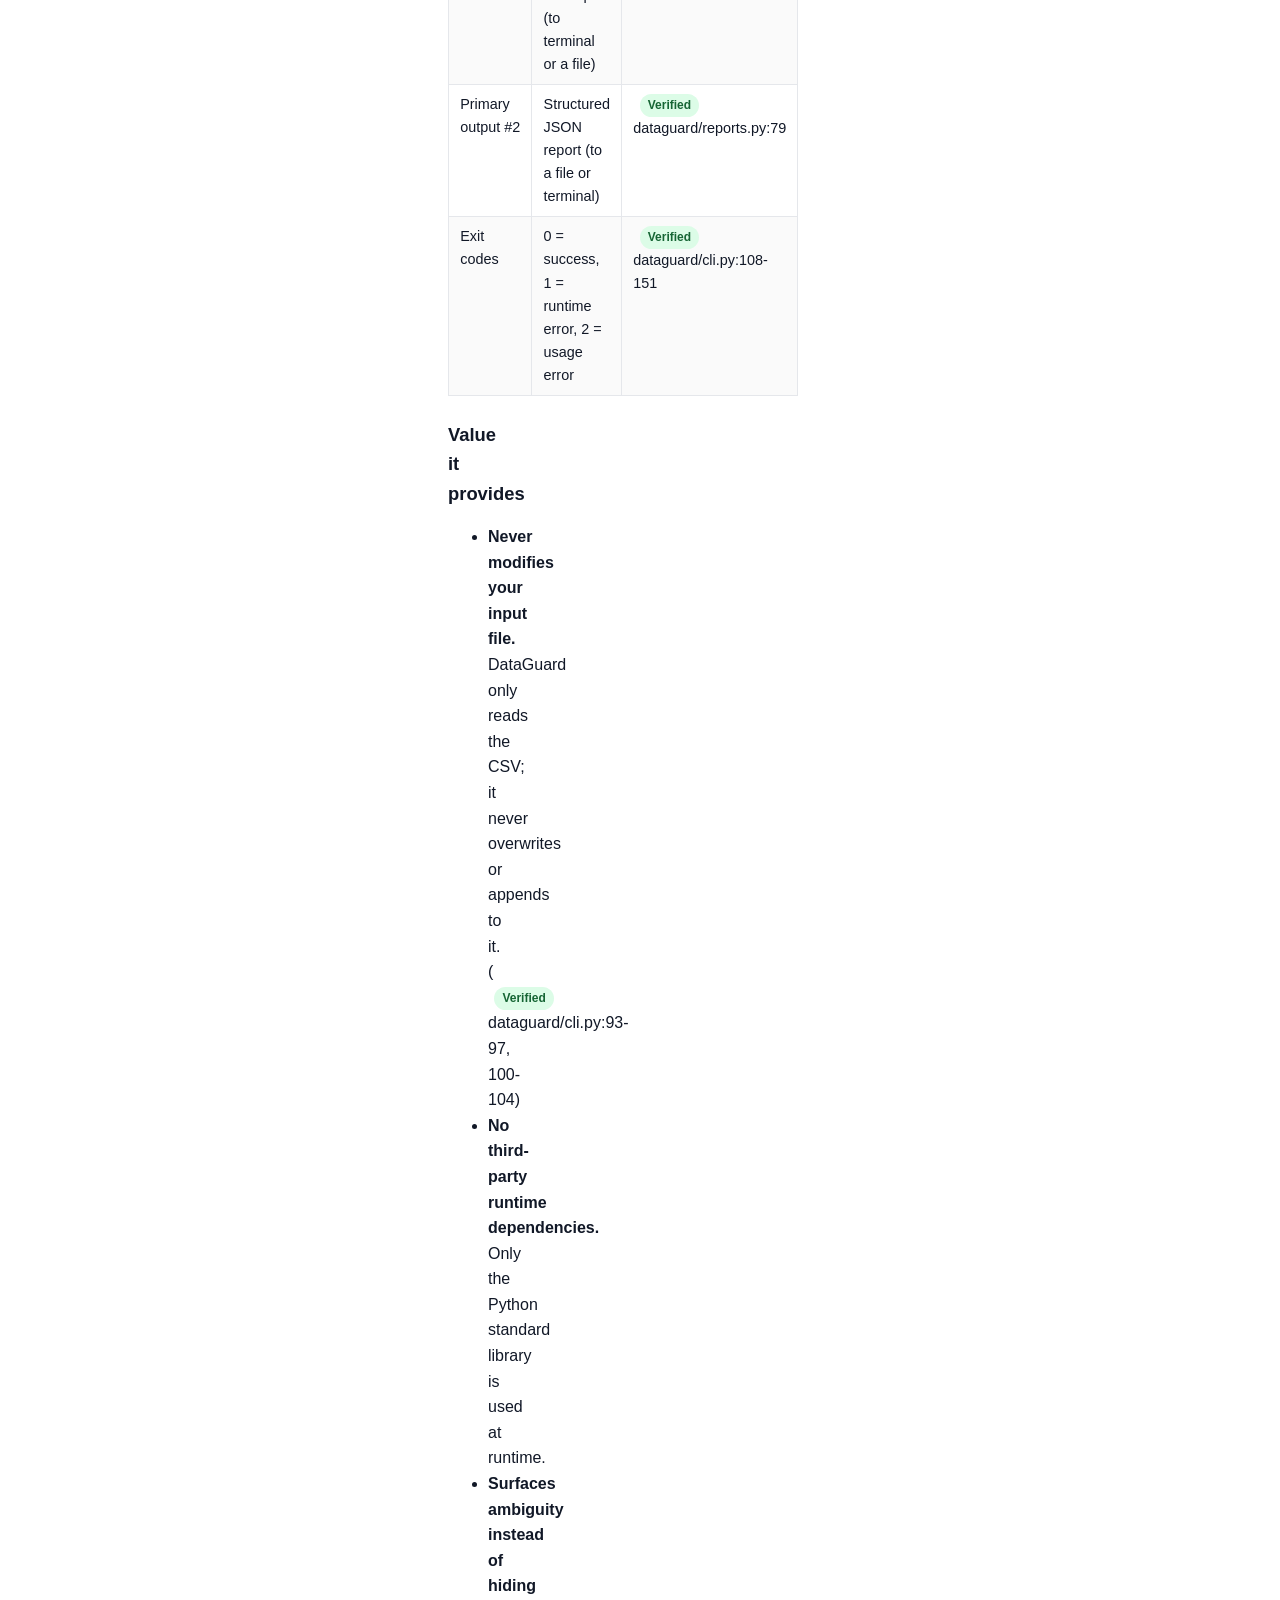
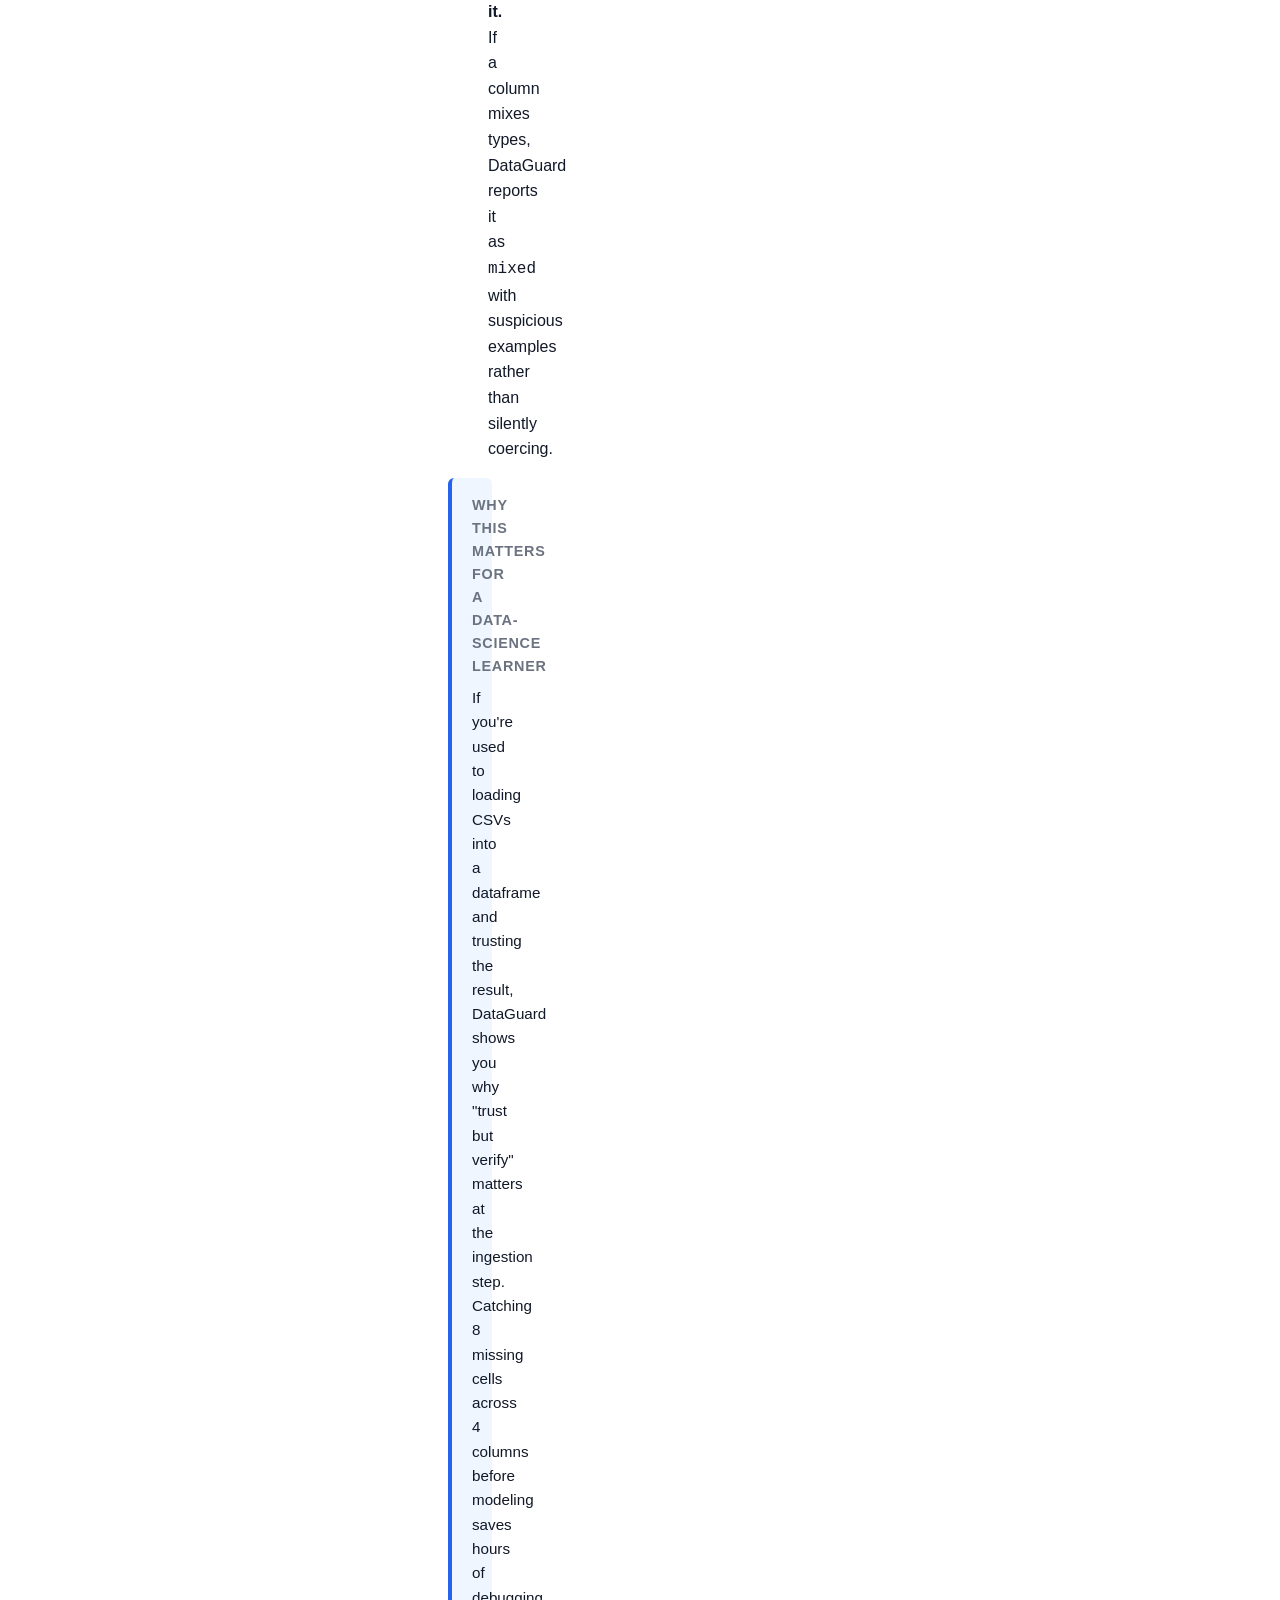
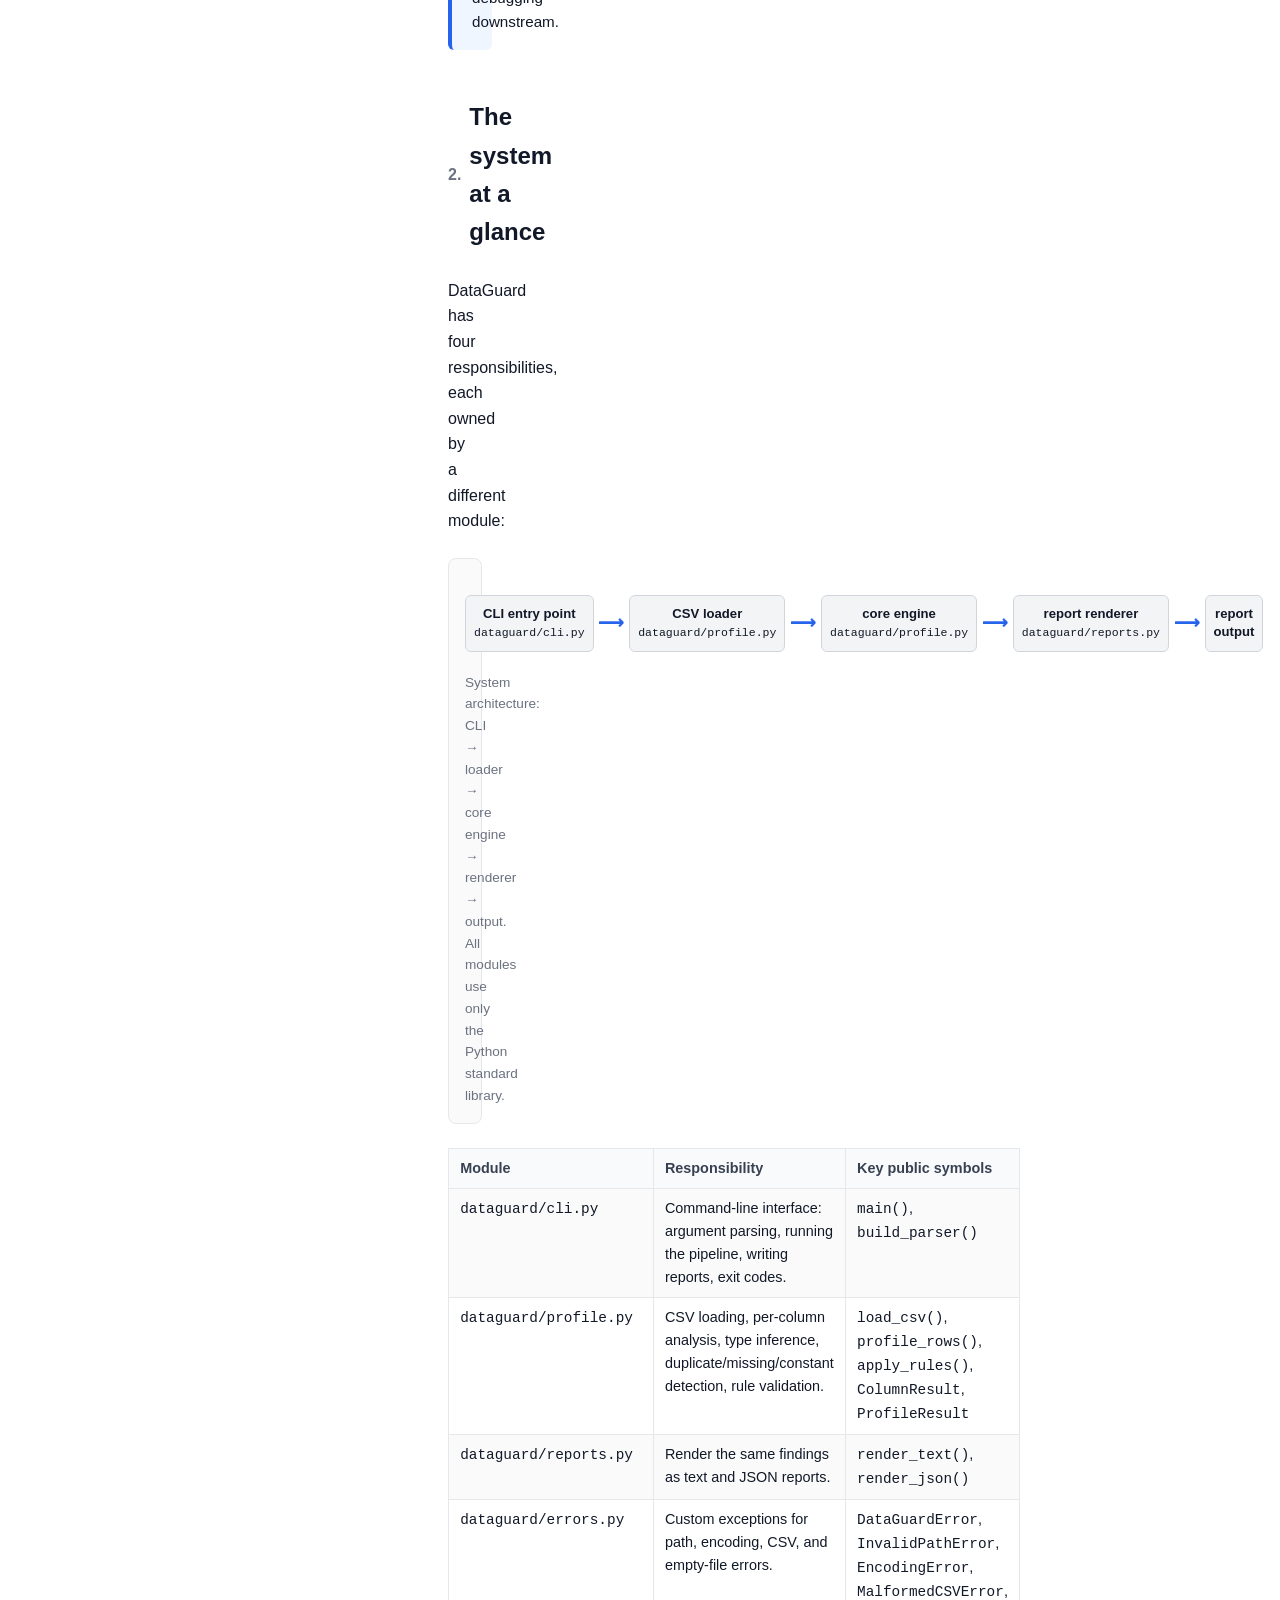
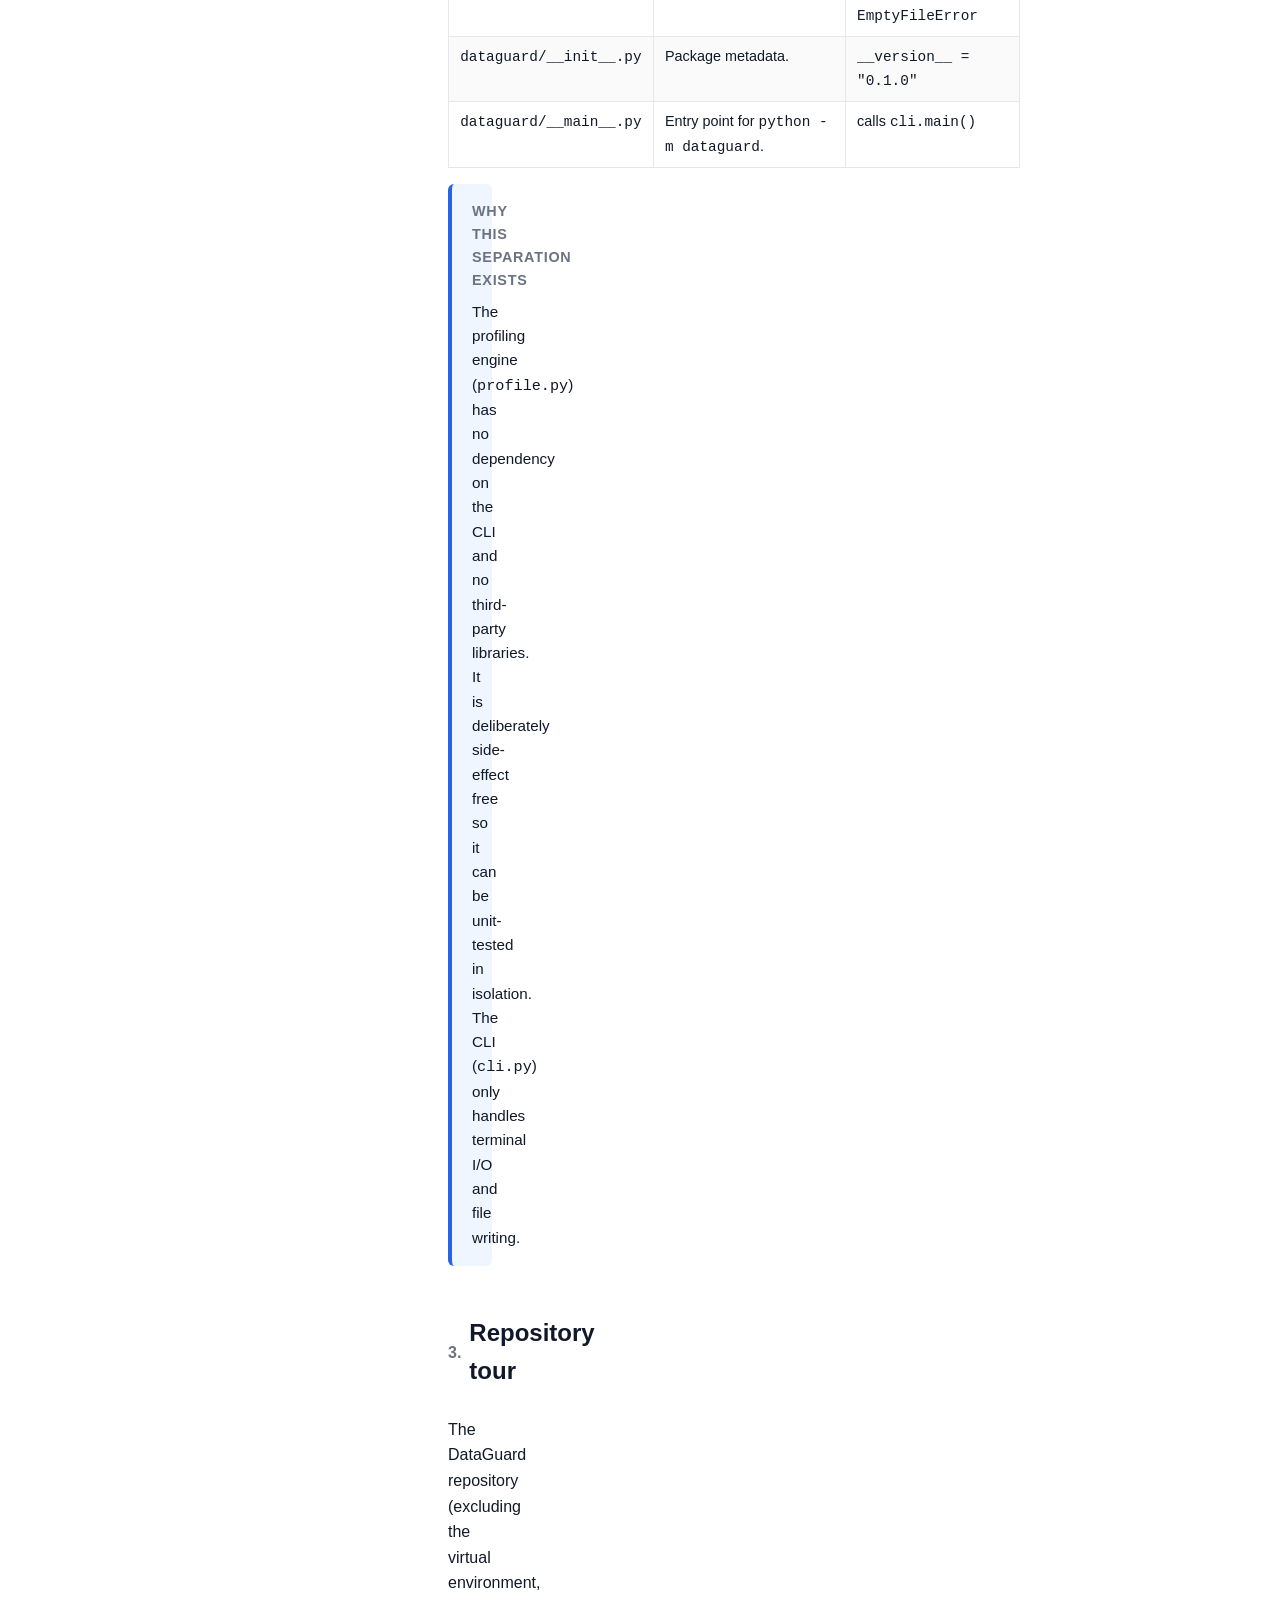
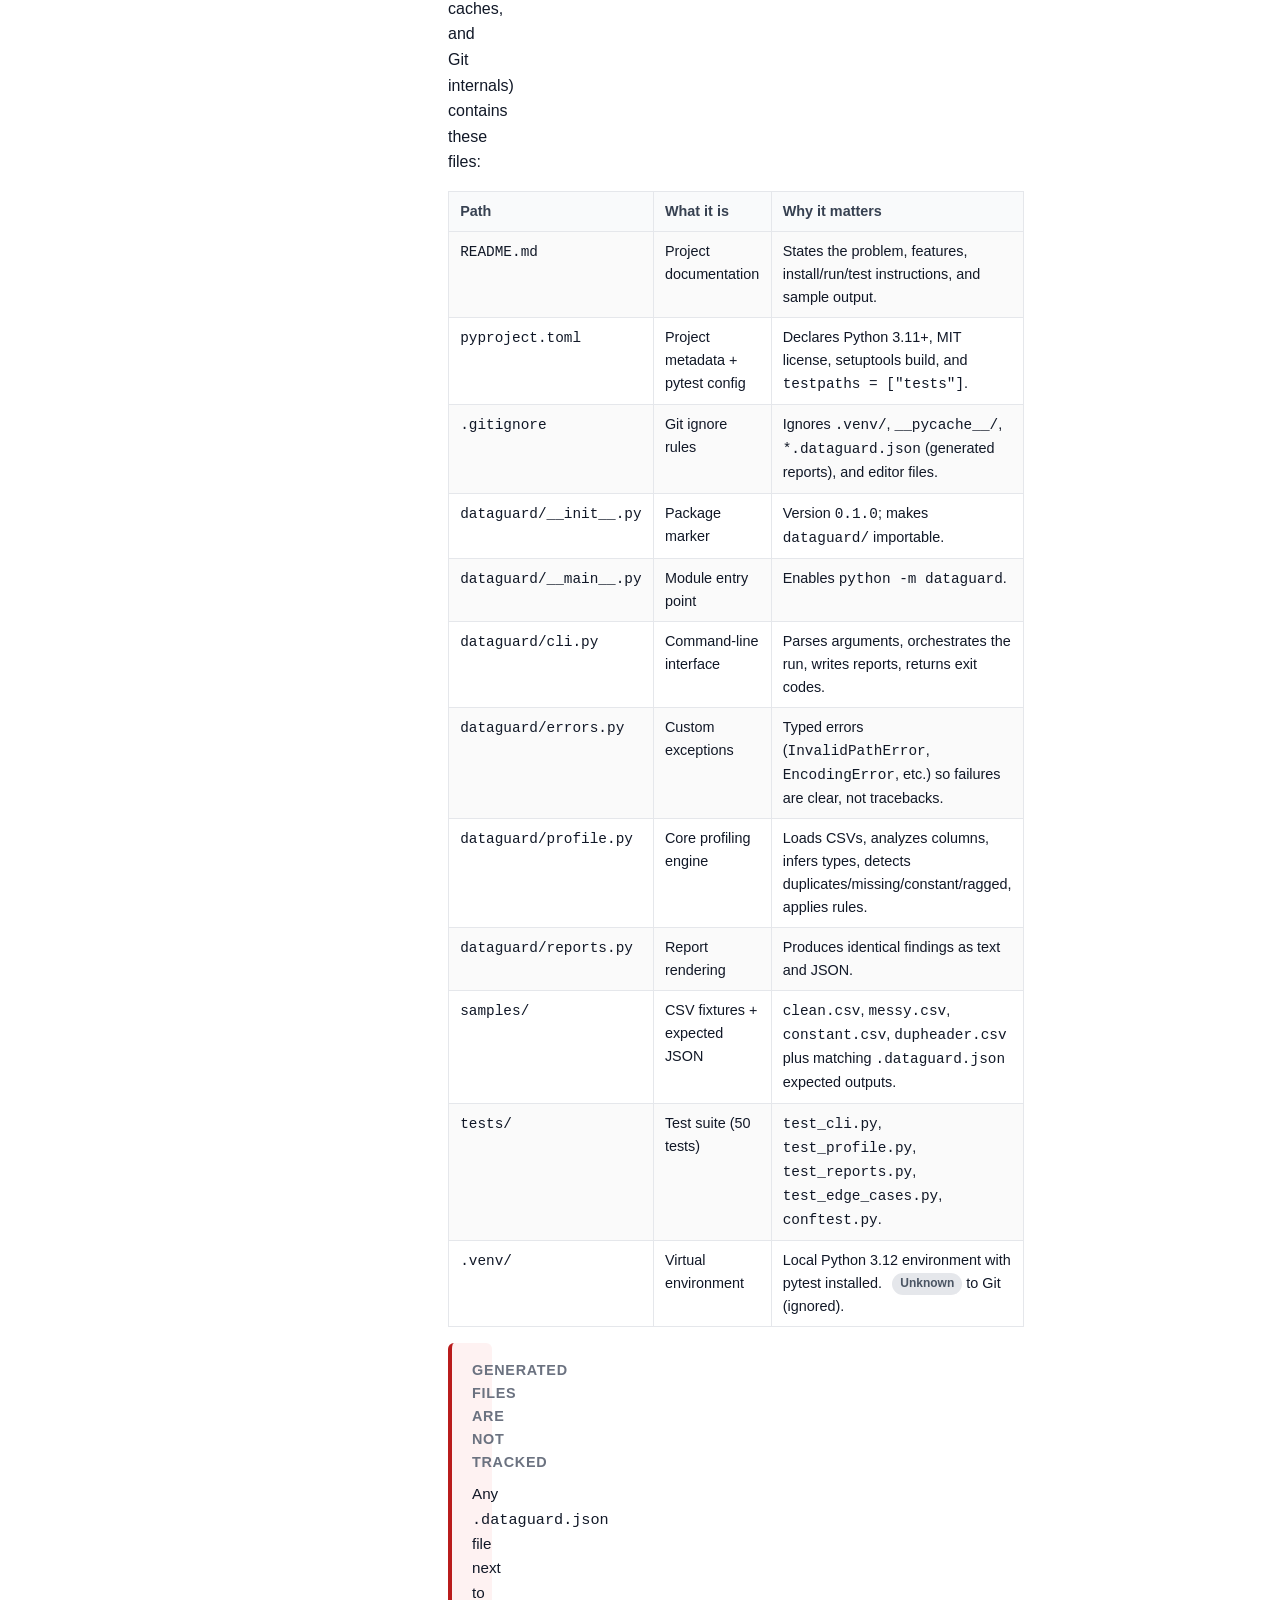
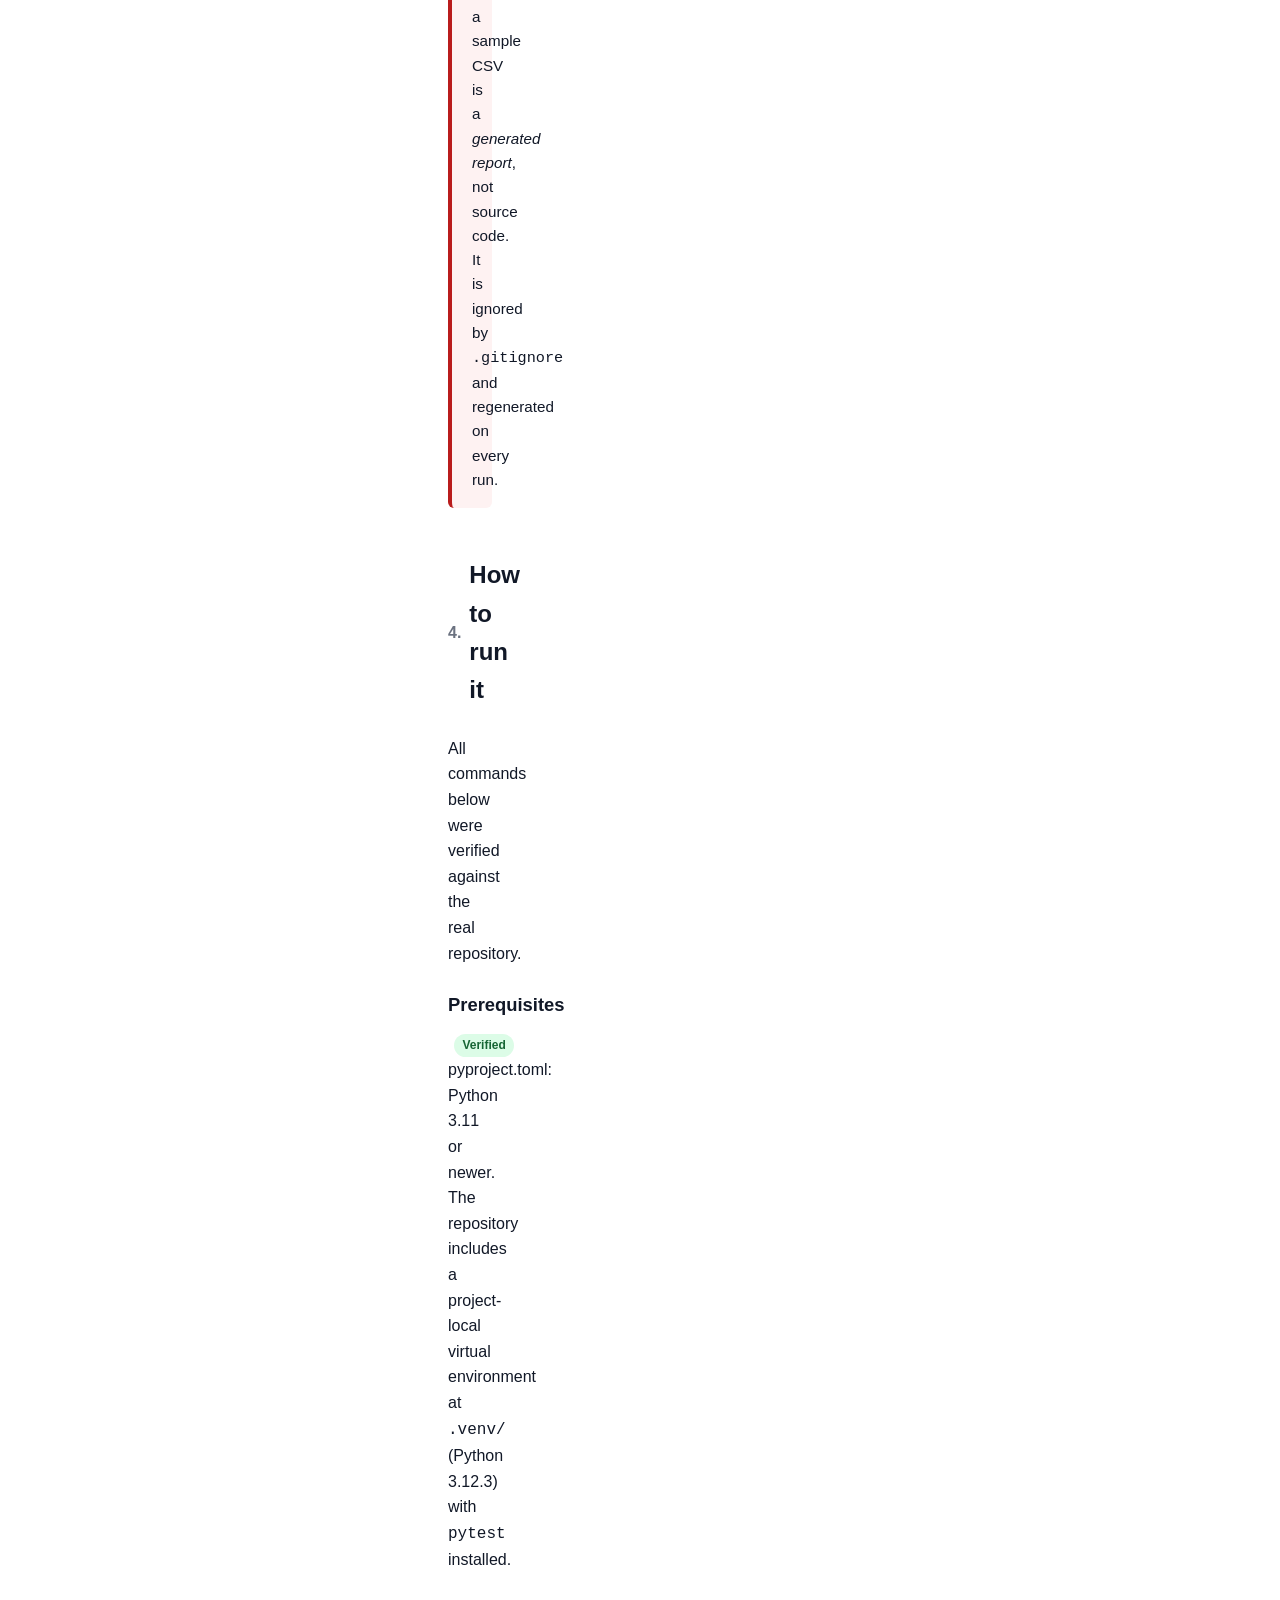
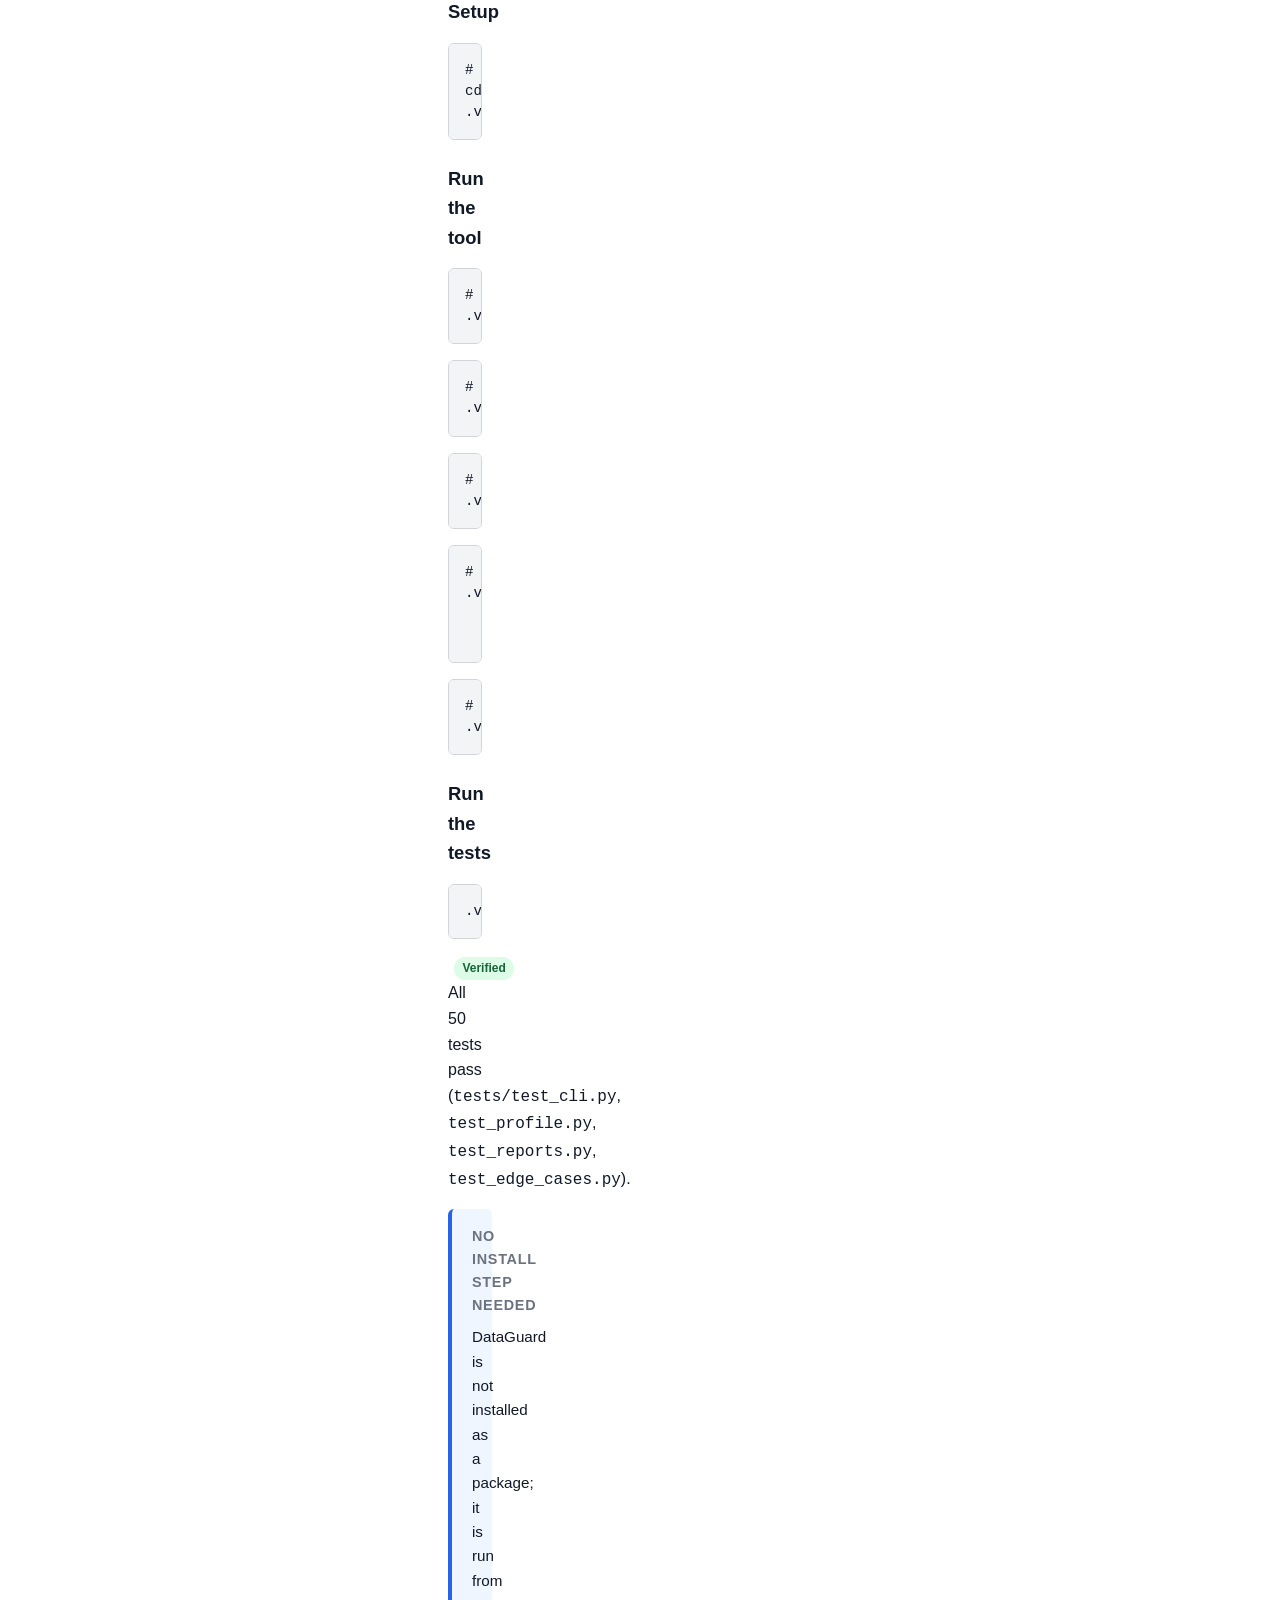
==== commit c5cb4fcf: "index.html fix" ====
--- a/learning/project-book/index.html
+++ b/learning/project-book/index.html
@@ -69,6 +69,7 @@
 nav ul { display: flex; gap: 0.4rem; overflow-x: auto; padding-bottom: 0.5rem; }
 nav ul li { margin: 0; white-space: nowrap; }
 nav ul a { padding: 0.5rem 0.75rem; }
+}
 /* ---------------------- inline diagrams ---------------------- */
 .flow { display: flex; align-items: stretch; flex-wrap: nowrap; margin: 1.25rem 0; }
 .flow-step { flex: 1 1 170px; background: var(--code-bg); border: 1px solid var(--code-border); border-radius: 6px; padding: 0.6rem 0.5rem; font-size: 0.82rem; font-weight: 600; text-align: center; color: var(--text); line-height: 1.35; }
